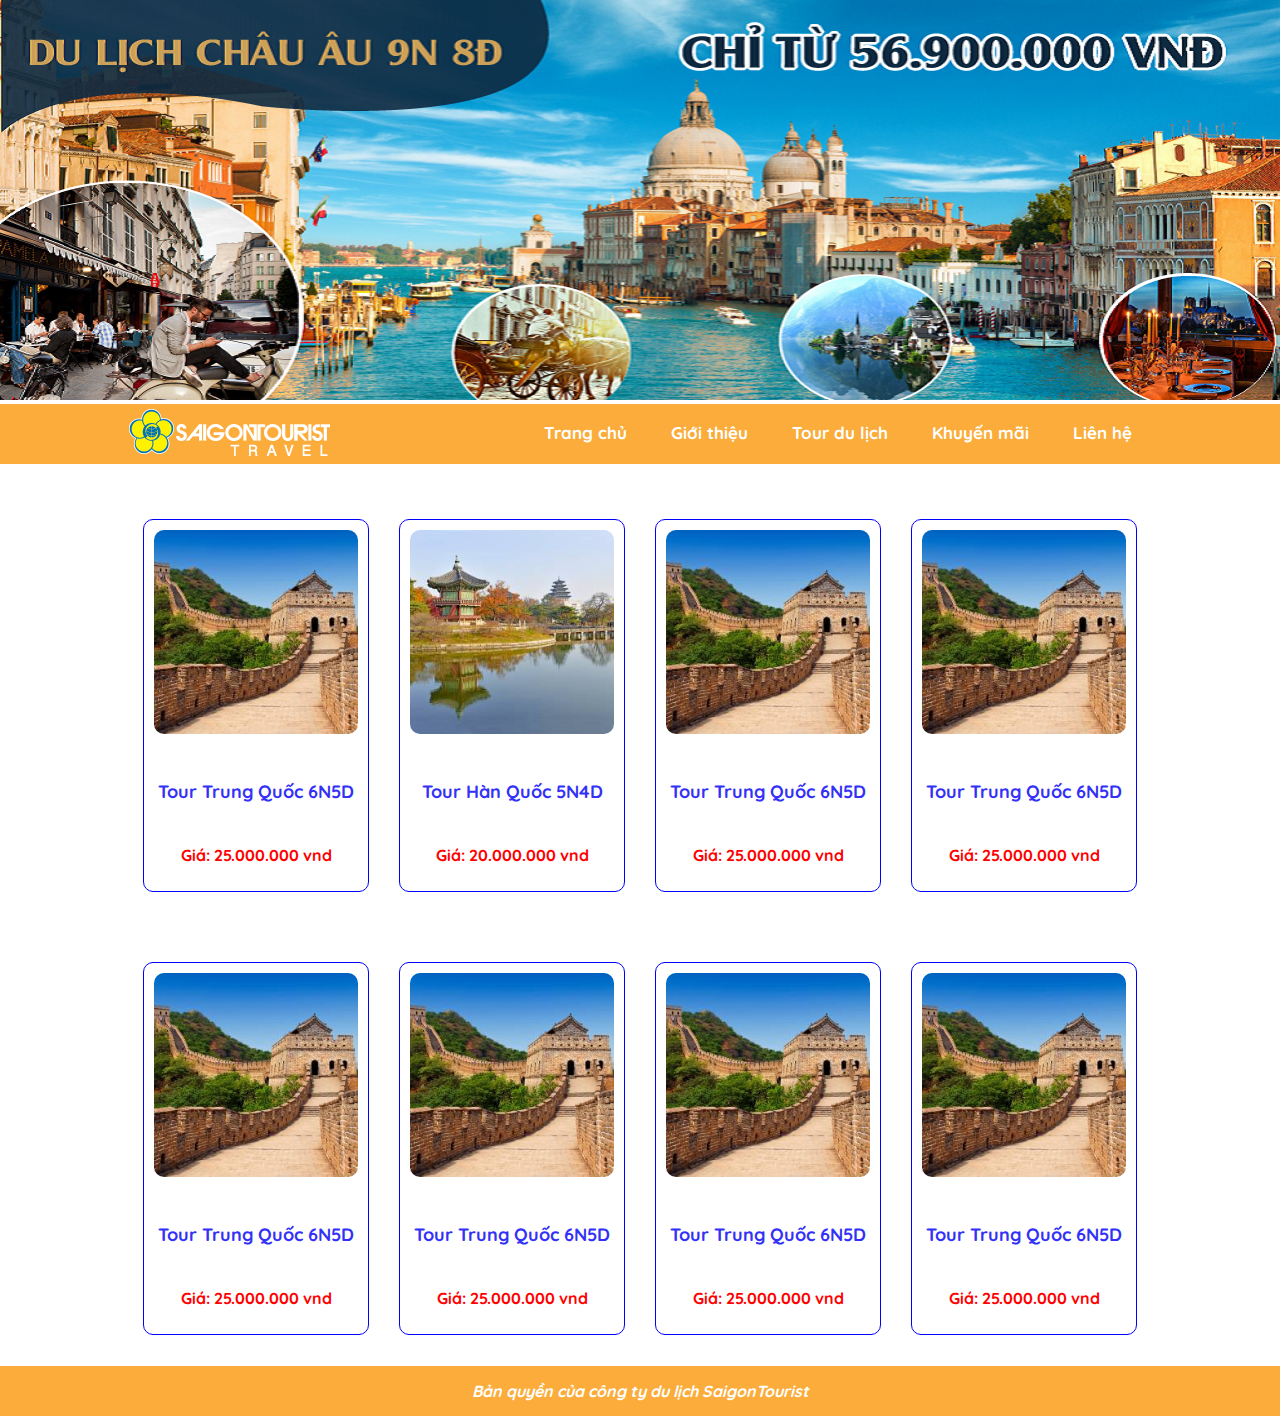
==== index.html @ 2ea8c58e "Add files via upload" ====
<!doctype html>
<html>
<head>
<meta charset="utf-8">
<title>Saigon Tourist</title>
<link rel="stylesheet" href="css/main-style.css">
<link rel="stylesheet" href="css/style.css">
<link rel="icon" href="img/favicon.png" type="image/x-icon">
</head>

<body>
<div class="banner"> <img src="img/banner.png" alt="" class="img-100"> </div>
<header>
  <div class="container">
    <div class="logo"><a href="index.html"><img src="img/logo.png" alt=""></a></div>
    <div class="menu"> <a href="index.html">Trang chủ</a> <a href="#">Giới thiệu</a> <a href="#">Tour du lịch</a> <a href="#">Khuyến mãi</a> <a href="lien-he.html">Liên hệ</a> </div>
  </div>
</header>
<!--xong phan header-->
<main>
  <div class="container">
    <div class="row">
      <div class="col-3">
        <div class="vien"> <img src="img/china.jpg" alt="" class="img-100 bo-goc">
          <h6 class="text-xanh">Tour Trung Quốc 6N5D</h6>
          <p class="text-do"><b>Giá: 25.000.000 vnd</b></p>
        </div>
      </div>
      <div class="col-3">
        <div class="vien"> <img src="img/hàn.jpg" alt="" class="img-100 bo-goc">
          <h6 class="text-xanh">Tour Hàn Quốc 5N4D</h6>
          <p class="text-do"><b>Giá: 20.000.000 vnd</b></p>
        </div>
      </div>
      <div class="col-3">
        <div class="vien"> <img src="img/china.jpg" alt="" class="img-100 bo-goc">
          <h6 class="text-xanh">Tour Trung Quốc 6N5D</h6>
          <p class="text-do"><b>Giá: 25.000.000 vnd</b></p>
        </div>
      </div>
      <div class="col-3">
        <div class="vien"> <img src="img/china.jpg" alt="" class="img-100 bo-goc">
          <h6 class="text-xanh">Tour Trung Quốc 6N5D</h6>
          <p class="text-do"><b>Giá: 25.000.000 vnd</b></p>
        </div>
      </div>
      <div class="col-3">
        <div class="vien"> <img src="img/china.jpg" alt="" class="img-100 bo-goc">
          <h6 class="text-xanh">Tour Trung Quốc 6N5D</h6>
          <p class="text-do"><b>Giá: 25.000.000 vnd</b></p>
        </div>
      </div>
      <div class="col-3">
        <div class="vien"> <img src="img/china.jpg" alt="" class="img-100 bo-goc">
          <h6 class="text-xanh">Tour Trung Quốc 6N5D</h6>
          <p class="text-do"><b>Giá: 25.000.000 vnd</b></p>
        </div>
      </div>
      <div class="col-3">
        <div class="vien"> <img src="img/china.jpg" alt="" class="img-100 bo-goc">
          <h6 class="text-xanh">Tour Trung Quốc 6N5D</h6>
          <p class="text-do"><b>Giá: 25.000.000 vnd</b></p>
        </div>
      </div>
      <div class="col-3">
        <div class="vien"> <img src="img/china.jpg" alt="" class="img-100 bo-goc">
          <h6 class="text-xanh">Tour Trung Quốc 6N5D</h6>
          <p class="text-do"><b>Giá: 25.000.000 vnd</b></p>
        </div>
      </div>
    </div>
  </div>
</main>
	<!--xong phan main-->
<footer>
	<p>Bản quyền của công ty du lịch SaigonTourist</p>
	
	</footer>
</body>
</html>
---- css/main-style.css ----
@charset "utf-8";
/* CSS Document */
@import url('https://fonts.googleapis.com/css2?family=Beau+Rivage&family=Quicksand:wght@300..700&display=swap');
body
{ 

	font-family: "Quicksand","Gill Sans", "Gill Sans MT", "Myriad Pro", "DejaVu Sans Condensed", Helvetica, Arial, "sans-serif";margin: 0;font-size: 16px
}
.font-dacbiet
{
	font-family: "Beau Rivage", serif;
	font-size: 30px;
}
h1 { font-size: 48px}
h2{ font-size:36px; color: #113A98}
h3{ font-size: 32px}
h4{ font-size: 24px}
h5{ font-size: 20px}
h6{ font-size: 18px}
p{ font-size: 16px}
*{ box-sizing: border-box}
.col-1 { width: 8.33%}
.col-2 { width: 16.66%}
.col-3 { width: 25%}
.col-4 { width: 33.33%}
.col-5 { width: 41.66%}
.col-6 { width: 50%}
.col-7 { width: 58.33%}
.col-8 { width: 66.66%}
.col-9 { width: 75%}
.col-10 { width: 83.33%}
.col-11{ width:91.66% }
.col-12{ width:100% }
[class*="col-"]
{
	padding: 15px;
	
}
.row
{
	display: flex;
	flex-wrap: wrap
}
.container
{
	width: 80%;
	margin: auto
}
.img-100
{
	width: 100%; height: auto
}
---- css/style.css ----
@charset "utf-8";
/* CSS Document */
header{
	height: 60px;width: 100%;background-color: #FBAC3A
}
.logo{
	float: left
}
.menu{
	float: right;padding-top: 18px
}
.menu a{
	padding: 10px 20px;text-decoration: none;color: white;font-size: 17px;font-weight: 700
}
.menu a:hover{
	color: blue
}
main{
	width: 100%;min-height: 500px;clear: both
}
.vien{
	width: 100%;min-height: 200px;border: 1px solid blue; border-radius: 10px; text-align: center;padding: 10px;margin-top: 40px
}
.bo-goc{
	border-radius: 10px
}
.text-xanh{
	color: #3331F7
}
.text-do{
	color: red
}
footer{
	width: 100%;height: 50px; background-color: #FBAC3A;text-align: center;color: white;line-height: 50px; font-size: 17px;font-weight: bold; font-style: italic
		
}
.form-control{
	padding: 8px;width: 100%; margin-bottom: 10px
}
.nut{
	padding: 10px 20px;background-color: #226BEC; color: white;border: 1px solid #226BEC; border-radius: 6px; cursor: pointer
}
.nut:hover{
	background-color: #0C0A9C
}
.vien-xam{
	width: 100%; border: 1px solid gray;min-height: 400px; border-radius: 5px;padding: 10px;margin-bottom: 15px
}
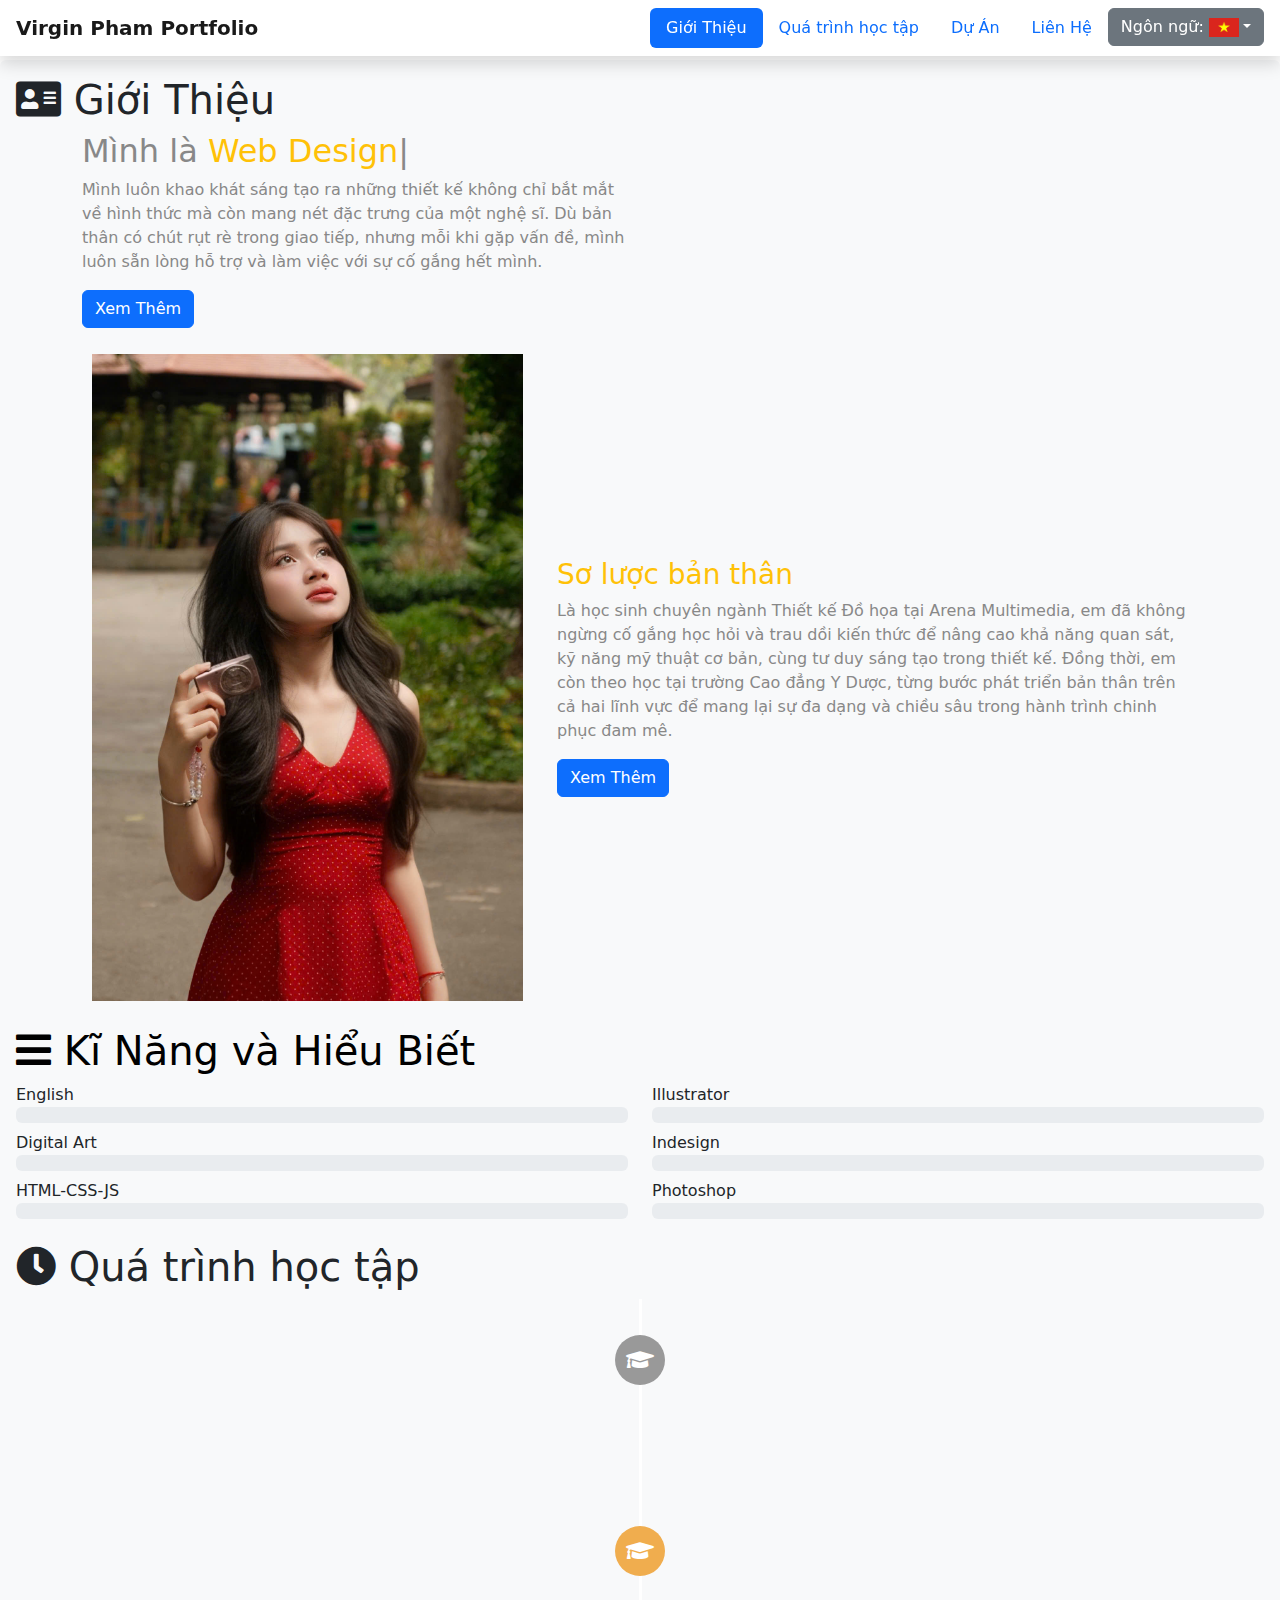
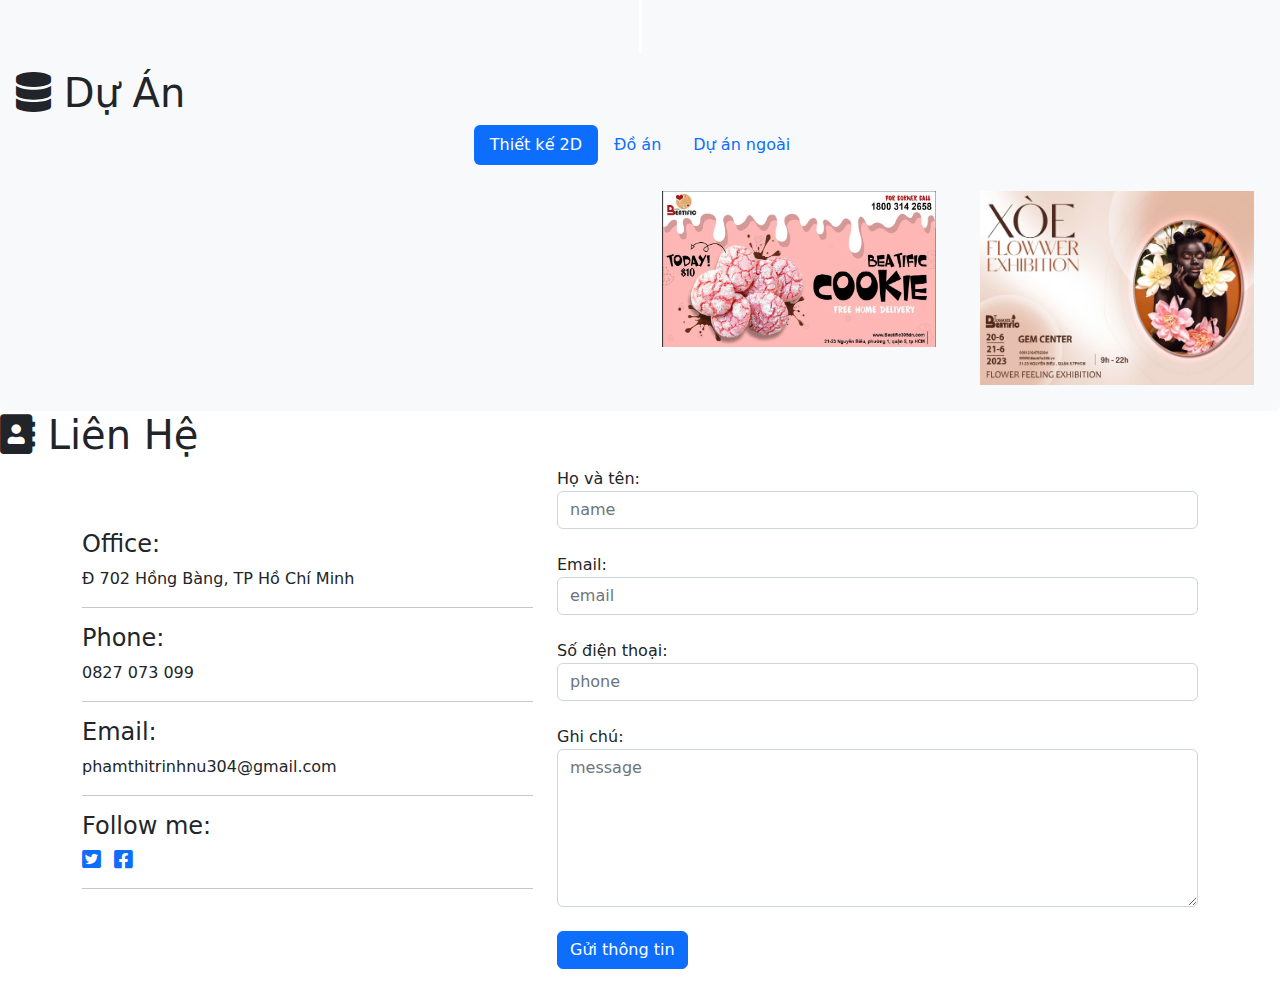
==== commit f8d3467b: "Add files via upload" ====
--- a/index.html
+++ b/index.html
@@ -2,79 +2,207 @@
 <html>
 <head>
 <meta charset="utf-8">
-<title>Saigon Tourist</title>
-<link rel="stylesheet" href="css/main-style.css">
+<meta name="viewport" content="width=device-width, initial-scale=1">
+<title>Virgin Pham Portfolio</title>
+<link rel="stylesheet" href="css/all.min.css">
+<link rel="stylesheet" href="css/bootstrap.css">
 <link rel="stylesheet" href="css/style.css">
-<link rel="icon" href="img/favicon.png" type="image/x-icon">
+<link rel="stylesheet" href="js/bootstrap.bundle.min.js">
+<link rel="stylesheet" href="css/lightbox.css">
+<link rel="stylesheet" href="css/aos.css">
+<link rel="icon" href="images/logo-home.png" type="image/x-icon">
+<link rel="stylesheet" href="index2.html">
+<script src="js/bootstrap.bundle.min.js"></script>
 </head>
 
-<body>
-<div class="banner"> <img src="img/banner.png" alt="" class="img-100"> </div>
-<header>
-  <div class="container">
-    <div class="logo"><a href="index.html"><img src="img/logo.png" alt=""></a></div>
-    <div class="menu"> <a href="index.html">Trang chủ</a> <a href="#">Giới thiệu</a> <a href="#">Tour du lịch</a> <a href="#">Khuyến mãi</a> <a href="lien-he.html">Liên hệ</a> </div>
-  </div>
-</header>
-<!--xong phan header-->
-<main>
-  <div class="container">
+<body style="padding-top: 60px">
+<nav id="navbar-example2" class="navbar secondary-background px-3 mb-3 fixed-top shadow"> <a class="navbar-brand" href="#">Virgin Pham Portfolio <img src="images/logo-home.png" alt="" style="width:30px; height: auto"	></a>
+  <ul class="nav nav-pills">
+    <li class="nav-item"> <a class="nav-link" href="#scrollspyHeading1">Giới Thiệu</a> </li>
+    <li class="nav-item"> <a class="nav-link" href="#scrollspyHeading2">Quá trình học tập</a> </li>
+    <li class="nav-item"> <a class="nav-link" href="#scrollspyHeading3">Dự Án</a> </li>
+    <li class="nav-item"> <a class="nav-link" href="#scrollspyHeading4">Liên Hệ</a> </li>
+    <li class="nav-item">
+      <div class="dropdown">
+        <button class="btn btn-secondary dropdown-toggle" type="button" data-bs-toggle="dropdown" aria-expanded="false">Ngôn ngữ: <img src="images/images.png" alt="" style="width:30px; height: auto"></button>
+        <ul class="dropdown-menu">
+          <li><a class="dropdown-item" href="#">Tiếng Việt</a></li>
+          
+        </ul>
+      </div>
+    </li>
+  </ul>
+</nav>
+<div data-bs-spy="scroll" data-bs-target="#navbar-example2" data-bs-root-margin="0px 0px -40%" data-bs-smooth-scroll="true" class="scrollspy-example bg-light p-3 rounded-2" tabindex="0">
+  <h1 id="scrollspyHeading1" style="font-size: 40px"><i class="glyphicon glyphicon-credit-card fa fa-address-card"></i> Giới Thiệu</h1>
+    <div class="container">
+      <div class="row d-flex align-items-center">
+        <div class="col-lg-6 mb-3">
+          <h2 style="color: #888888">Mình là
+            <spawn class="element text-warning"></spawn>
+          </h2>
+          <p style="color: #888888">Mình luôn khao khát sáng tạo ra những thiết kế không chỉ bắt mắt về hình thức mà còn mang nét đặc trưng của một nghệ sĩ. Dù bản thân có chút rụt rè trong giao tiếp, nhưng mỗi khi gặp vấn đề, mình luôn sẵn lòng hỗ trợ và làm việc với sự cố gắng hết mình. </p>
+          <button type="button" class="btn btn-primary"	>Xem Thêm</button>
+        </div>
+        <div class="col-lg-6 mb-3"> <img src="images/z6398023516046_2cf951a62ea51164cae1c625e6595bcd.jpg" alt="" class="img-fluid"> </div>
+      </div>
+      <div class="row d-flex align-items-center">
+        <div class="col-lg-5 mb-3"> <img src="images/z6476030855844_e8f4d82d958be2b3cc2ca6e8e386474d.jpg" alt="" class="img-fluid"> </div>
+        <div class="col-lg-7 mb-3">
+          <h3 class="text-warning">Sơ lược bản thân</h3>
+          <p style="color: #888888">Là học sinh chuyên ngành Thiết kế Đồ họa tại Arena Multimedia, em đã không ngừng cố gắng học hỏi và trau dồi kiến thức để nâng cao khả năng quan sát, kỹ năng mỹ thuật cơ bản, cùng tư duy sáng tạo trong thiết kế. Đồng thời, em còn theo học tại trường Cao đẳng Y Dược, từng bước phát triển bản thân trên cả hai lĩnh vực để mang lại sự đa dạng và chiều sâu trong hành trình chinh phục đam mê.</p>
+          <button type="button" class="btn btn-primary"	>Xem Thêm</button>
+        </div>
+      </div>
+    </div>
+    <h1 style=" color: black" ><i class="fa fa-bars"></i> Kĩ Năng và Hiểu Biết</h1>
     <div class="row">
-      <div class="col-3">
-        <div class="vien"> <img src="img/china.jpg" alt="" class="img-100 bo-goc">
-          <h6 class="text-xanh">Tour Trung Quốc 6N5D</h6>
-          <p class="text-do"><b>Giá: 25.000.000 vnd</b></p>
-        </div>
-      </div>
-      <div class="col-3">
-        <div class="vien"> <img src="img/hàn.jpg" alt="" class="img-100 bo-goc">
-          <h6 class="text-xanh">Tour Hàn Quốc 5N4D</h6>
-          <p class="text-do"><b>Giá: 20.000.000 vnd</b></p>
-        </div>
-      </div>
-      <div class="col-3">
-        <div class="vien"> <img src="img/china.jpg" alt="" class="img-100 bo-goc">
-          <h6 class="text-xanh">Tour Trung Quốc 6N5D</h6>
-          <p class="text-do"><b>Giá: 25.000.000 vnd</b></p>
-        </div>
-      </div>
-      <div class="col-3">
-        <div class="vien"> <img src="img/china.jpg" alt="" class="img-100 bo-goc">
-          <h6 class="text-xanh">Tour Trung Quốc 6N5D</h6>
-          <p class="text-do"><b>Giá: 25.000.000 vnd</b></p>
-        </div>
-      </div>
-      <div class="col-3">
-        <div class="vien"> <img src="img/china.jpg" alt="" class="img-100 bo-goc">
-          <h6 class="text-xanh">Tour Trung Quốc 6N5D</h6>
-          <p class="text-do"><b>Giá: 25.000.000 vnd</b></p>
-        </div>
-      </div>
-      <div class="col-3">
-        <div class="vien"> <img src="img/china.jpg" alt="" class="img-100 bo-goc">
-          <h6 class="text-xanh">Tour Trung Quốc 6N5D</h6>
-          <p class="text-do"><b>Giá: 25.000.000 vnd</b></p>
-        </div>
-      </div>
-      <div class="col-3">
-        <div class="vien"> <img src="img/china.jpg" alt="" class="img-100 bo-goc">
-          <h6 class="text-xanh">Tour Trung Quốc 6N5D</h6>
-          <p class="text-do"><b>Giá: 25.000.000 vnd</b></p>
-        </div>
-      </div>
-      <div class="col-3">
-        <div class="vien"> <img src="img/china.jpg" alt="" class="img-100 bo-goc">
-          <h6 class="text-xanh">Tour Trung Quốc 6N5D</h6>
-          <p class="text-do"><b>Giá: 25.000.000 vnd</b></p>
-        </div>
-      </div>
-    </div>
-  </div>
-</main>
-	<!--xong phan main-->
-<footer>
-	<p>Bản quyền của công ty du lịch SaigonTourist</p>
+      <div class="col-lg-6 mb-3"> <span>English</span>
+        <div class="progress mb-2">
+          <div class="progress-bar progress-bar-striped progress-bar-animated bg-secondary" role="progressbar" aria-label="Example with label" style="width: 70%;" aria-valuenow="25" aria-valuemin="0" aria-valuemax="100" data-aos="fade-right" data-aos-offset="180" data-aos-easing="ease-in-sine" data-aos-delay="100">70%</div>
+        </div>
+        <span>Digital Art</span>
+        <div class="progress mb-2">
+          <div class="progress-bar progress-bar-striped progress-bar-animated" role="progressbar" aria-label="Example with label" style="width: 80%;" aria-valuenow="25" aria-valuemin="0" aria-valuemax="100" data-aos="fade-right" data-aos-offset="180" data-aos-easing="ease-in-sine" data-aos-delay="250">80%</div>
+        </div>
+       
+        <span>HTML-CSS-JS</span>
+        <div class="progress mb-2">
+          <div class="progress-bar bg-danger" role="progressbar" aria-label="Example with label" style="width: 50%;" aria-valuenow="25" aria-valuemin="0" aria-valuemax="100" data-aos="fade-right" data-aos-offset="180" data-aos-easing="ease-in-sine" data-aos-delay="400">50%</div>
+        </div>
+      </div>
+      <div class="col-lg-6 mb-3"> <span>Illustrator</span>
+        <div class="progress mb-2">
+          <div class="progress-bar progress-bar-striped progress-bar-animated bg-success" role="progressbar" aria-label="Example with label" style="width: 90%;" aria-valuenow="25" aria-valuemin="0" aria-valuemax="100" data-aos="fade-right" data-aos-offset="180" data-aos-easing="ease-in-sine" data-aos-delay="100">90%</div>
+        </div>
+        <span>Indesign</span>
+        <div class="progress mb-2">
+          <div class="progress-bar bg-danger" role="progressbar" aria-label="Example with label" style="width: 50%;" aria-valuenow="25" aria-valuemin="0" aria-valuemax="100" data-aos="fade-right" data-aos-offset="180" data-aos-easing="ease-in-sine" data-aos-delay="250">50%</div>
+        </div>
+        <span>Photoshop</span>
+        <div class="progress mb-2">
+          <div class="progress-bar progress-bar-striped progress-bar-animated bg-success" role="progressbar" aria-label="Example with label" style="width: 90%;" aria-valuenow="25" aria-valuemin="0" aria-valuemax="100" data-aos="fade-right" data-aos-offset="180" data-aos-easing="ease-in-sine" data-aos-delay="300">90%</div>
+        </div>
+      </div>
+    </div>
 	
-	</footer>
+  
+  <h1 id="scrollspyHeading2" ><i class="glyphicon glyphicon-credit-card fa fa-clock"></i> Quá trình học tập</h1>
+  
+    <div class="container">
+      <ul class="timeline">
+        <li>
+          <div class="timeline-badge"><i class="glyphicon glyphicon-check fa fa-graduation-cap"></i></div>
+          <div class="timeline-panel" data-aos="fade-up" data-aos-offset="180" data-aos-easing="ease-in-sine" data-aos-delay="100">
+            <div class="timeline-heading">
+              <h4 class="timeline-title" style="color:#f0ad4e ">Chuyên ngành thiết kế đồ họa Arena Multimedia</h4>
+              <p><small class="text-warning"><i class="glyphicon glyphicon-time"></i>05/2024</small></p>
+            </div>
+            <div class="timeline-body">
+              <p style="color:#888888">Bắt đầu học tại đến trường Arena Multimedia.</p>
+            </div>
+          </div>
+        </li>
+        <li class="timeline-inverted">
+          <div class="timeline-badge warning"><i class="glyphicon glyphicon-credit-card fa fa-graduation-cap"></i></div>
+          <div class="timeline-panel" data-aos="fade-up" data-aos-offset="180" data-aos-easing="ease-in-sine" data-aos-delay="300">
+            <div class="timeline-heading">
+              <h4 class="timeline-title" style="color:#f0ad4e ">Hiện Giờ</h4>
+            </div>
+            <div class="timeline-body">
+              <p style="color:#888888">Đang học HK2.</p>
+            </div>
+          </div>
+        </li>
+      </ul>
+    </div>
+ 
+  <h1 id="scrollspyHeading3" ><i class="glyphicon glyphicon-credit-card fa fa-database"></i> Dự Án</h1>
+        <ul class="nav nav-pills mb-3 justify-content-center" id="pills-tab" role="tablist">
+          <li class="nav-item" role="presentation">
+            <button class="nav-link active" id="pills-home-tab" data-bs-toggle="pill" data-bs-target="#pills-home" type="button" role="tab" aria-controls="pills-home" aria-selected="true">Thiết kế 2D</button>
+          </li>
+          <li class="nav-item" role="presentation">
+            <button class="nav-link" id="pills-profile-tab" data-bs-toggle="pill" data-bs-target="#pills-profile" type="button" role="tab" aria-controls="pills-profile" aria-selected="false">Đồ án</button>
+          </li>
+          <li class="nav-item" role="presentation">
+            <button class="nav-link" id="pills-contact-tab" data-bs-toggle="pill" data-bs-target="#pills-contact" type="button" role="tab" aria-controls="pills-contact" aria-selected="false">Dự án ngoài</button>
+          </li>
+        </ul>
+        <div class="tab-content" id="pills-tabContent">
+          <div class="tab-pane fade show active" id="pills-home" role="tabpanel" aria-labelledby="pills-home-tab" tabindex="0">
+            <div class="row">
+              <div class="col-12 col-sm-6 col-md-6 col-lg-3"> <a href="images/sea_look_down.webp" data-lightbox="roadtrip" data-title="Hình 1: Bơi xuống tâm biển"> <img src="images/z6475789224323_cfdbfb4d76614481248e978e441d764e.jpg" alt="" class="img-fluid"> </a> </div>
+              <div class="col-12 col-sm-6 col-md-6 col-lg-3"> <a href="images/wolfshark.webp" data-lightbox="roadtrip" data-title="Hình 2: Cá mập sói (chibi)"> <img src="images/z6475789238405_067fa6b4778490bba2b2584a8cc77661.jpg" alt="" class="img-fluid"> </a> </div>
+              <div class="col-12 col-sm-6 col-md-6 col-lg-3"> <a href="images/z6475789336453_bcf125fde5d686440e15f763375a1dc0.jpg" data-lightbox="roadtrip" data-title="Hình 3: Thần thợ rèn"> <img src="images/z6475789336453_bcf125fde5d686440e15f763375a1dc0.jpg" alt="" class="img-fluid"> </a> </div>
+              <div class="col-12 col-sm-6 col-md-6 col-lg-3"> <a href="images/deep.webp" data-lightbox="roadtrip" data-title="Hình 4: Concept dưới cây"> <img src="images/z6475789429095_9b3aebd1e37c83329ba2974deeb773cb.jpg" alt="" class="img-fluid"> </a> </div>
+            </div>
+          </div>
+          <div class="tab-pane fade" id="pills-profile" role="tabpanel" aria-labelledby="pills-profile-tab" tabindex="0">
+            <div class="row">
+              <div class="col-12 col-sm-6 col-md-6 col-lg-3"> <a href="images/ca dem trang [Converted]-01.jpg" data-lightbox="roadtrip" data-title="Hình 1: Monster Hunter Rise, môn adobe Illustrator"> <img src="images/ca dem trang [Converted]-01.jpg" alt="" class="img-fluid"> </a> </div>
+              <div class="col-12 col-sm-6 col-md-6 col-lg-3"> <a href="images/z6475789546456_c56d4b2e6bb2783b6e577661a36cbb5b.jpg" data-lightbox="roadtrip" data-title="Hình 2: Poster Typography"> <img src="images/ac6f1f21886ba7d6f1a0a3162a311ef1.jpg" alt="" class="img-fluid"> </a> </div>
+              <div class="col-12 col-sm-6 col-md-6 col-lg-3"> <a href="images/z6475789546456_c56d4b2e6bb2783b6e577661a36cbb5b.jpg" data-lightbox="roadtrip" data-title="Hình 3: Photoshop poster"> <img src="images/Untitled-1.jpg" alt="" class="img-fluid"> </a> </div>
+              <div class="col-12 col-sm-6 col-md-6 col-lg-3"> <a href="images/z6475789478516_76a652ab2d1345110860fd8da6dc8387.jpg" data-lightbox="roadtrip" data-title="Hình 4: Vẽ tay mẹ con thiên nga"> <img src="images/11.jpg" alt="" class="img-fluid"> </a> </div>
+              <div class="col-12 col-sm-6 col-md-6 col-lg-3"> <a href="images/11.jpg" data-lightbox="roadtrip" data-title="Hình 5: Mockup hộp sushi ăn vặt cho mèo"> </a> </div>
+            </div>
+          </div>
+          <div class="tab-pane fade" id="pills-contact" role="tabpanel" aria-labelledby="pills-contact-tab" tabindex="0">
+            <div class="col-12 col-sm-6 col-md-6 col-lg-3"> <a href="images/z6475789546456_c56d4b2e6bb2783b6e577661a36cbb5b.jpg" data-lightbox="roadtrip" data-title="Hình 1: Dựu án Manga"> <img src="images/z6475789546456_c56d4b2e6bb2783b6e577661a36cbb5b.jpg" alt="" class="img-fluid"> </a> </div>
+          </div>
+			
+        </div>
+      </div>
+
+  <h1 id="scrollspyHeading4" ><i class="glyphicon glyphicon-credit-card fa fa-address-book " ></i> Liên Hệ</h1>
+ 
+    <div class="container">
+      <div class="row d-flex align-items-center">
+        <div class="col-lg-5 mb-3">
+          <h4>Office: </h4>
+          <p>Đ 702 Hồng Bàng, TP Hồ Chí Minh</p>
+          <hr>
+          <h4>Phone: </h4>
+          <p>0827 073 099</p>
+          <hr>
+          <h4>Email: </h4>
+          <p>phamthitrinhnu304@gmail.com</p>
+          <hr>
+          <h4>Follow me: </h4>
+          <a href="#"><i class="fab fa-twitter-square fa-lg me-2"></i></a> 
+			<a href="#"><i class="fab fa-facebook-square fa-lg me-2"></i></a>
+          <hr>
+        </div>
+        <div class="col-lg-7 mb-3">
+          
+          <form action="#">
+            <label for="ten">Họ và tên: </label>
+            <input type="text" name="hoten" placeholder="name" size="35" class="form-control">
+            <br>
+            <label for="email">Email: </label>
+            <input type="email" name="email" placeholder="email " size="50" class="form-control">
+            <br>
+            <label for="gt">Số điện thoại: </label>
+            <input type="tel" name="so dt" placeholder="phone" class="form-control">
+            <br>
+            <label for="ghichu">Ghi chú: </label>
+            <br>
+            <textarea name="#" id="#" cols="40" rows="6" placeholder="message" class="form-control"></textarea>
+            <br>
+            <button type="button" class="btn btn-primary">Gửi thông tin</button>
+          </form>
+        </div>
+      </div>
+    </div>
+  
+
+<!--donotdelete--> 
+<script src="js/jquery-3.6.0.min.js"></script>
+<script src="js/aos.js"></script>
+<script src="js/lightbox.js"></script>
+<script src="js/jquery.countup.js"></script>
+<script src="js/jquery.waypoints.min.js"></script>
+<script src="js/typed.js"></script>
+<script src="js/control.js"></script>
 </body>
 </html>
--- a/css/all.min.css
+++ b/css/all.min.css
@@ -0,0 +1,5 @@
+/*!
+ * Font Awesome Free 5.15.4 by @fontawesome - https://fontawesome.com
+ * License - https://fontawesome.com/license/free (Icons: CC BY 4.0, Fonts: SIL OFL 1.1, Code: MIT License)
+ */
+.fa,.fab,.fad,.fal,.far,.fas{-moz-osx-font-smoothing:grayscale;-webkit-font-smoothing:antialiased;display:inline-block;font-style:normal;font-variant:normal;text-rendering:auto;line-height:1}.fa-lg{font-size:1.33333em;line-height:.75em;vertical-align:-.0667em}.fa-xs{font-size:.75em}.fa-sm{font-size:.875em}.fa-1x{font-size:1em}.fa-2x{font-size:2em}.fa-3x{font-size:3em}.fa-4x{font-size:4em}.fa-5x{font-size:5em}.fa-6x{font-size:6em}.fa-7x{font-size:7em}.fa-8x{font-size:8em}.fa-9x{font-size:9em}.fa-10x{font-size:10em}.fa-fw{text-align:center;width:1.25em}.fa-ul{list-style-type:none;margin-left:2.5em;padding-left:0}.fa-ul>li{position:relative}.fa-li{left:-2em;position:absolute;text-align:center;width:2em;line-height:inherit}.fa-border{border:.08em solid #eee;border-radius:.1em;padding:.2em .25em .15em}.fa-pull-left{float:left}.fa-pull-right{float:right}.fa.fa-pull-left,.fab.fa-pull-left,.fal.fa-pull-left,.far.fa-pull-left,.fas.fa-pull-left{margin-right:.3em}.fa.fa-pull-right,.fab.fa-pull-right,.fal.fa-pull-right,.far.fa-pull-right,.fas.fa-pull-right{margin-left:.3em}.fa-spin{-webkit-animation:fa-spin 2s linear infinite;animation:fa-spin 2s linear infinite}.fa-pulse{-webkit-animation:fa-spin 1s steps(8) infinite;animation:fa-spin 1s steps(8) infinite}@-webkit-keyframes fa-spin{0%{-webkit-transform:rotate(0deg);transform:rotate(0deg)}to{-webkit-transform:rotate(1turn);transform:rotate(1turn)}}@keyframes fa-spin{0%{-webkit-transform:rotate(0deg);transform:rotate(0deg)}to{-webkit-transform:rotate(1turn);transform:rotate(1turn)}}.fa-rotate-90{-ms-filter:"progid:DXImageTransform.Microsoft.BasicImage(rotation=1)";-webkit-transform:rotate(90deg);transform:rotate(90deg)}.fa-rotate-180{-ms-filter:"progid:DXImageTransform.Microsoft.BasicImage(rotation=2)";-webkit-transform:rotate(180deg);transform:rotate(180deg)}.fa-rotate-270{-ms-filter:"progid:DXImageTransform.Microsoft.BasicImage(rotation=3)";-webkit-transform:rotate(270deg);transform:rotate(270deg)}.fa-flip-horizontal{-ms-filter:"progid:DXImageTransform.Microsoft.BasicImage(rotation=0, mirror=1)";-webkit-transform:scaleX(-1);transform:scaleX(-1)}.fa-flip-vertical{-webkit-transform:scaleY(-1);transform:scaleY(-1)}.fa-flip-both,.fa-flip-horizontal.fa-flip-vertical,.fa-flip-vertical{-ms-filter:"progid:DXImageTransform.Microsoft.BasicImage(rotation=2, mirror=1)"}.fa-flip-both,.fa-flip-horizontal.fa-flip-vertical{-webkit-transform:scale(-1);transform:scale(-1)}:root .fa-flip-both,:root .fa-flip-horizontal,:root .fa-flip-vertical,:root .fa-rotate-90,:root .fa-rotate-180,:root .fa-rotate-270{-webkit-filter:none;filter:none}.fa-stack{display:inline-block;height:2em;line-height:2em;position:relative;vertical-align:middle;width:2.5em}.fa-stack-1x,.fa-stack-2x{left:0;position:absolute;text-align:center;width:100%}.fa-stack-1x{line-height:inherit}.fa-stack-2x{font-size:2em}.fa-inverse{color:#fff}.fa-500px:before{content:"\f26e"}.fa-accessible-icon:before{content:"\f368"}.fa-accusoft:before{content:"\f369"}.fa-acquisitions-incorporated:before{content:"\f6af"}.fa-ad:before{content:"\f641"}.fa-address-book:before{content:"\f2b9"}.fa-address-card:before{content:"\f2bb"}.fa-adjust:before{content:"\f042"}.fa-adn:before{content:"\f170"}.fa-adversal:before{content:"\f36a"}.fa-affiliatetheme:before{content:"\f36b"}.fa-air-freshener:before{content:"\f5d0"}.fa-airbnb:before{content:"\f834"}.fa-algolia:before{content:"\f36c"}.fa-align-center:before{content:"\f037"}.fa-align-justify:before{content:"\f039"}.fa-align-left:before{content:"\f036"}.fa-align-right:before{content:"\f038"}.fa-alipay:before{content:"\f642"}.fa-allergies:before{content:"\f461"}.fa-amazon:before{content:"\f270"}.fa-amazon-pay:before{content:"\f42c"}.fa-ambulance:before{content:"\f0f9"}.fa-american-sign-language-interpreting:before{content:"\f2a3"}.fa-amilia:before{content:"\f36d"}.fa-anchor:before{content:"\f13d"}.fa-android:before{content:"\f17b"}.fa-angellist:before{content:"\f209"}.fa-angle-double-down:before{content:"\f103"}.fa-angle-double-left:before{content:"\f100"}.fa-angle-double-right:before{content:"\f101"}.fa-angle-double-up:before{content:"\f102"}.fa-angle-down:before{content:"\f107"}.fa-angle-left:before{content:"\f104"}.fa-angle-right:before{content:"\f105"}.fa-angle-up:before{content:"\f106"}.fa-angry:before{content:"\f556"}.fa-angrycreative:before{content:"\f36e"}.fa-angular:before{content:"\f420"}.fa-ankh:before{content:"\f644"}.fa-app-store:before{content:"\f36f"}.fa-app-store-ios:before{content:"\f370"}.fa-apper:before{content:"\f371"}.fa-apple:before{content:"\f179"}.fa-apple-alt:before{content:"\f5d1"}.fa-apple-pay:before{content:"\f415"}.fa-archive:before{content:"\f187"}.fa-archway:before{content:"\f557"}.fa-arrow-alt-circle-down:before{content:"\f358"}.fa-arrow-alt-circle-left:before{content:"\f359"}.fa-arrow-alt-circle-right:before{content:"\f35a"}.fa-arrow-alt-circle-up:before{content:"\f35b"}.fa-arrow-circle-down:before{content:"\f0ab"}.fa-arrow-circle-left:before{content:"\f0a8"}.fa-arrow-circle-right:before{content:"\f0a9"}.fa-arrow-circle-up:before{content:"\f0aa"}.fa-arrow-down:before{content:"\f063"}.fa-arrow-left:before{content:"\f060"}.fa-arrow-right:before{content:"\f061"}.fa-arrow-up:before{content:"\f062"}.fa-arrows-alt:before{content:"\f0b2"}.fa-arrows-alt-h:before{content:"\f337"}.fa-arrows-alt-v:before{content:"\f338"}.fa-artstation:before{content:"\f77a"}.fa-assistive-listening-systems:before{content:"\f2a2"}.fa-asterisk:before{content:"\f069"}.fa-asymmetrik:before{content:"\f372"}.fa-at:before{content:"\f1fa"}.fa-atlas:before{content:"\f558"}.fa-atlassian:before{content:"\f77b"}.fa-atom:before{content:"\f5d2"}.fa-audible:before{content:"\f373"}.fa-audio-description:before{content:"\f29e"}.fa-autoprefixer:before{content:"\f41c"}.fa-avianex:before{content:"\f374"}.fa-aviato:before{content:"\f421"}.fa-award:before{content:"\f559"}.fa-aws:before{content:"\f375"}.fa-baby:before{content:"\f77c"}.fa-baby-carriage:before{content:"\f77d"}.fa-backspace:before{content:"\f55a"}.fa-backward:before{content:"\f04a"}.fa-bacon:before{content:"\f7e5"}.fa-bacteria:before{content:"\e059"}.fa-bacterium:before{content:"\e05a"}.fa-bahai:before{content:"\f666"}.fa-balance-scale:before{content:"\f24e"}.fa-balance-scale-left:before{content:"\f515"}.fa-balance-scale-right:before{content:"\f516"}.fa-ban:before{content:"\f05e"}.fa-band-aid:before{content:"\f462"}.fa-bandcamp:before{content:"\f2d5"}.fa-barcode:before{content:"\f02a"}.fa-bars:before{content:"\f0c9"}.fa-baseball-ball:before{content:"\f433"}.fa-basketball-ball:before{content:"\f434"}.fa-bath:before{content:"\f2cd"}.fa-battery-empty:before{content:"\f244"}.fa-battery-full:before{content:"\f240"}.fa-battery-half:before{content:"\f242"}.fa-battery-quarter:before{content:"\f243"}.fa-battery-three-quarters:before{content:"\f241"}.fa-battle-net:before{content:"\f835"}.fa-bed:before{content:"\f236"}.fa-beer:before{content:"\f0fc"}.fa-behance:before{content:"\f1b4"}.fa-behance-square:before{content:"\f1b5"}.fa-bell:before{content:"\f0f3"}.fa-bell-slash:before{content:"\f1f6"}.fa-bezier-curve:before{content:"\f55b"}.fa-bible:before{content:"\f647"}.fa-bicycle:before{content:"\f206"}.fa-biking:before{content:"\f84a"}.fa-bimobject:before{content:"\f378"}.fa-binoculars:before{content:"\f1e5"}.fa-biohazard:before{content:"\f780"}.fa-birthday-cake:before{content:"\f1fd"}.fa-bitbucket:before{content:"\f171"}.fa-bitcoin:before{content:"\f379"}.fa-bity:before{content:"\f37a"}.fa-black-tie:before{content:"\f27e"}.fa-blackberry:before{content:"\f37b"}.fa-blender:before{content:"\f517"}.fa-blender-phone:before{content:"\f6b6"}.fa-blind:before{content:"\f29d"}.fa-blog:before{content:"\f781"}.fa-blogger:before{content:"\f37c"}.fa-blogger-b:before{content:"\f37d"}.fa-bluetooth:before{content:"\f293"}.fa-bluetooth-b:before{content:"\f294"}.fa-bold:before{content:"\f032"}.fa-bolt:before{content:"\f0e7"}.fa-bomb:before{content:"\f1e2"}.fa-bone:before{content:"\f5d7"}.fa-bong:before{content:"\f55c"}.fa-book:before{content:"\f02d"}.fa-book-dead:before{content:"\f6b7"}.fa-book-medical:before{content:"\f7e6"}.fa-book-open:before{content:"\f518"}.fa-book-reader:before{content:"\f5da"}.fa-bookmark:before{content:"\f02e"}.fa-bootstrap:before{content:"\f836"}.fa-border-all:before{content:"\f84c"}.fa-border-none:before{content:"\f850"}.fa-border-style:before{content:"\f853"}.fa-bowling-ball:before{content:"\f436"}.fa-box:before{content:"\f466"}.fa-box-open:before{content:"\f49e"}.fa-box-tissue:before{content:"\e05b"}.fa-boxes:before{content:"\f468"}.fa-braille:before{content:"\f2a1"}.fa-brain:before{content:"\f5dc"}.fa-bread-slice:before{content:"\f7ec"}.fa-briefcase:before{content:"\f0b1"}.fa-briefcase-medical:before{content:"\f469"}.fa-broadcast-tower:before{content:"\f519"}.fa-broom:before{content:"\f51a"}.fa-brush:before{content:"\f55d"}.fa-btc:before{content:"\f15a"}.fa-buffer:before{content:"\f837"}.fa-bug:before{content:"\f188"}.fa-building:before{content:"\f1ad"}.fa-bullhorn:before{content:"\f0a1"}.fa-bullseye:before{content:"\f140"}.fa-burn:before{content:"\f46a"}.fa-buromobelexperte:before{content:"\f37f"}.fa-bus:before{content:"\f207"}.fa-bus-alt:before{content:"\f55e"}.fa-business-time:before{content:"\f64a"}.fa-buy-n-large:before{content:"\f8a6"}.fa-buysellads:before{content:"\f20d"}.fa-calculator:before{content:"\f1ec"}.fa-calendar:before{content:"\f133"}.fa-calendar-alt:before{content:"\f073"}.fa-calendar-check:before{content:"\f274"}.fa-calendar-day:before{content:"\f783"}.fa-calendar-minus:before{content:"\f272"}.fa-calendar-plus:before{content:"\f271"}.fa-calendar-times:before{content:"\f273"}.fa-calendar-week:before{content:"\f784"}.fa-camera:before{content:"\f030"}.fa-camera-retro:before{content:"\f083"}.fa-campground:before{content:"\f6bb"}.fa-canadian-maple-leaf:before{content:"\f785"}.fa-candy-cane:before{content:"\f786"}.fa-cannabis:before{content:"\f55f"}.fa-capsules:before{content:"\f46b"}.fa-car:before{content:"\f1b9"}.fa-car-alt:before{content:"\f5de"}.fa-car-battery:before{content:"\f5df"}.fa-car-crash:before{content:"\f5e1"}.fa-car-side:before{content:"\f5e4"}.fa-caravan:before{content:"\f8ff"}.fa-caret-down:before{content:"\f0d7"}.fa-caret-left:before{content:"\f0d9"}.fa-caret-right:before{content:"\f0da"}.fa-caret-square-down:before{content:"\f150"}.fa-caret-square-left:before{content:"\f191"}.fa-caret-square-right:before{content:"\f152"}.fa-caret-square-up:before{content:"\f151"}.fa-caret-up:before{content:"\f0d8"}.fa-carrot:before{content:"\f787"}.fa-cart-arrow-down:before{content:"\f218"}.fa-cart-plus:before{content:"\f217"}.fa-cash-register:before{content:"\f788"}.fa-cat:before{content:"\f6be"}.fa-cc-amazon-pay:before{content:"\f42d"}.fa-cc-amex:before{content:"\f1f3"}.fa-cc-apple-pay:before{content:"\f416"}.fa-cc-diners-club:before{content:"\f24c"}.fa-cc-discover:before{content:"\f1f2"}.fa-cc-jcb:before{content:"\f24b"}.fa-cc-mastercard:before{content:"\f1f1"}.fa-cc-paypal:before{content:"\f1f4"}.fa-cc-stripe:before{content:"\f1f5"}.fa-cc-visa:before{content:"\f1f0"}.fa-centercode:before{content:"\f380"}.fa-centos:before{content:"\f789"}.fa-certificate:before{content:"\f0a3"}.fa-chair:before{content:"\f6c0"}.fa-chalkboard:before{content:"\f51b"}.fa-chalkboard-teacher:before{content:"\f51c"}.fa-charging-station:before{content:"\f5e7"}.fa-chart-area:before{content:"\f1fe"}.fa-chart-bar:before{content:"\f080"}.fa-chart-line:before{content:"\f201"}.fa-chart-pie:before{content:"\f200"}.fa-check:before{content:"\f00c"}.fa-check-circle:before{content:"\f058"}.fa-check-double:before{content:"\f560"}.fa-check-square:before{content:"\f14a"}.fa-cheese:before{content:"\f7ef"}.fa-chess:before{content:"\f439"}.fa-chess-bishop:before{content:"\f43a"}.fa-chess-board:before{content:"\f43c"}.fa-chess-king:before{content:"\f43f"}.fa-chess-knight:before{content:"\f441"}.fa-chess-pawn:before{content:"\f443"}.fa-chess-queen:before{content:"\f445"}.fa-chess-rook:before{content:"\f447"}.fa-chevron-circle-down:before{content:"\f13a"}.fa-chevron-circle-left:before{content:"\f137"}.fa-chevron-circle-right:before{content:"\f138"}.fa-chevron-circle-up:before{content:"\f139"}.fa-chevron-down:before{content:"\f078"}.fa-chevron-left:before{content:"\f053"}.fa-chevron-right:before{content:"\f054"}.fa-chevron-up:before{content:"\f077"}.fa-child:before{content:"\f1ae"}.fa-chrome:before{content:"\f268"}.fa-chromecast:before{content:"\f838"}.fa-church:before{content:"\f51d"}.fa-circle:before{content:"\f111"}.fa-circle-notch:before{content:"\f1ce"}.fa-city:before{content:"\f64f"}.fa-clinic-medical:before{content:"\f7f2"}.fa-clipboard:before{content:"\f328"}.fa-clipboard-check:before{content:"\f46c"}.fa-clipboard-list:before{content:"\f46d"}.fa-clock:before{content:"\f017"}.fa-clone:before{content:"\f24d"}.fa-closed-captioning:before{content:"\f20a"}.fa-cloud:before{content:"\f0c2"}.fa-cloud-download-alt:before{content:"\f381"}.fa-cloud-meatball:before{content:"\f73b"}.fa-cloud-moon:before{content:"\f6c3"}.fa-cloud-moon-rain:before{content:"\f73c"}.fa-cloud-rain:before{content:"\f73d"}.fa-cloud-showers-heavy:before{content:"\f740"}.fa-cloud-sun:before{content:"\f6c4"}.fa-cloud-sun-rain:before{content:"\f743"}.fa-cloud-upload-alt:before{content:"\f382"}.fa-cloudflare:before{content:"\e07d"}.fa-cloudscale:before{content:"\f383"}.fa-cloudsmith:before{content:"\f384"}.fa-cloudversify:before{content:"\f385"}.fa-cocktail:before{content:"\f561"}.fa-code:before{content:"\f121"}.fa-code-branch:before{content:"\f126"}.fa-codepen:before{content:"\f1cb"}.fa-codiepie:before{content:"\f284"}.fa-coffee:before{content:"\f0f4"}.fa-cog:before{content:"\f013"}.fa-cogs:before{content:"\f085"}.fa-coins:before{content:"\f51e"}.fa-columns:before{content:"\f0db"}.fa-comment:before{content:"\f075"}.fa-comment-alt:before{content:"\f27a"}.fa-comment-dollar:before{content:"\f651"}.fa-comment-dots:before{content:"\f4ad"}.fa-comment-medical:before{content:"\f7f5"}.fa-comment-slash:before{content:"\f4b3"}.fa-comments:before{content:"\f086"}.fa-comments-dollar:before{content:"\f653"}.fa-compact-disc:before{content:"\f51f"}.fa-compass:before{content:"\f14e"}.fa-compress:before{content:"\f066"}.fa-compress-alt:before{content:"\f422"}.fa-compress-arrows-alt:before{content:"\f78c"}.fa-concierge-bell:before{content:"\f562"}.fa-confluence:before{content:"\f78d"}.fa-connectdevelop:before{content:"\f20e"}.fa-contao:before{content:"\f26d"}.fa-cookie:before{content:"\f563"}.fa-cookie-bite:before{content:"\f564"}.fa-copy:before{content:"\f0c5"}.fa-copyright:before{content:"\f1f9"}.fa-cotton-bureau:before{content:"\f89e"}.fa-couch:before{content:"\f4b8"}.fa-cpanel:before{content:"\f388"}.fa-creative-commons:before{content:"\f25e"}.fa-creative-commons-by:before{content:"\f4e7"}.fa-creative-commons-nc:before{content:"\f4e8"}.fa-creative-commons-nc-eu:before{content:"\f4e9"}.fa-creative-commons-nc-jp:before{content:"\f4ea"}.fa-creative-commons-nd:before{content:"\f4eb"}.fa-creative-commons-pd:before{content:"\f4ec"}.fa-creative-commons-pd-alt:before{content:"\f4ed"}.fa-creative-commons-remix:before{content:"\f4ee"}.fa-creative-commons-sa:before{content:"\f4ef"}.fa-creative-commons-sampling:before{content:"\f4f0"}.fa-creative-commons-sampling-plus:before{content:"\f4f1"}.fa-creative-commons-share:before{content:"\f4f2"}.fa-creative-commons-zero:before{content:"\f4f3"}.fa-credit-card:before{content:"\f09d"}.fa-critical-role:before{content:"\f6c9"}.fa-crop:before{content:"\f125"}.fa-crop-alt:before{content:"\f565"}.fa-cross:before{content:"\f654"}.fa-crosshairs:before{content:"\f05b"}.fa-crow:before{content:"\f520"}.fa-crown:before{content:"\f521"}.fa-crutch:before{content:"\f7f7"}.fa-css3:before{content:"\f13c"}.fa-css3-alt:before{content:"\f38b"}.fa-cube:before{content:"\f1b2"}.fa-cubes:before{content:"\f1b3"}.fa-cut:before{content:"\f0c4"}.fa-cuttlefish:before{content:"\f38c"}.fa-d-and-d:before{content:"\f38d"}.fa-d-and-d-beyond:before{content:"\f6ca"}.fa-dailymotion:before{content:"\e052"}.fa-dashcube:before{content:"\f210"}.fa-database:before{content:"\f1c0"}.fa-deaf:before{content:"\f2a4"}.fa-deezer:before{content:"\e077"}.fa-delicious:before{content:"\f1a5"}.fa-democrat:before{content:"\f747"}.fa-deploydog:before{content:"\f38e"}.fa-deskpro:before{content:"\f38f"}.fa-desktop:before{content:"\f108"}.fa-dev:before{content:"\f6cc"}.fa-deviantart:before{content:"\f1bd"}.fa-dharmachakra:before{content:"\f655"}.fa-dhl:before{content:"\f790"}.fa-diagnoses:before{content:"\f470"}.fa-diaspora:before{content:"\f791"}.fa-dice:before{content:"\f522"}.fa-dice-d20:before{content:"\f6cf"}.fa-dice-d6:before{content:"\f6d1"}.fa-dice-five:before{content:"\f523"}.fa-dice-four:before{content:"\f524"}.fa-dice-one:before{content:"\f525"}.fa-dice-six:before{content:"\f526"}.fa-dice-three:before{content:"\f527"}.fa-dice-two:before{content:"\f528"}.fa-digg:before{content:"\f1a6"}.fa-digital-ocean:before{content:"\f391"}.fa-digital-tachograph:before{content:"\f566"}.fa-directions:before{content:"\f5eb"}.fa-discord:before{content:"\f392"}.fa-discourse:before{content:"\f393"}.fa-disease:before{content:"\f7fa"}.fa-divide:before{content:"\f529"}.fa-dizzy:before{content:"\f567"}.fa-dna:before{content:"\f471"}.fa-dochub:before{content:"\f394"}.fa-docker:before{content:"\f395"}.fa-dog:before{content:"\f6d3"}.fa-dollar-sign:before{content:"\f155"}.fa-dolly:before{content:"\f472"}.fa-dolly-flatbed:before{content:"\f474"}.fa-donate:before{content:"\f4b9"}.fa-door-closed:before{content:"\f52a"}.fa-door-open:before{content:"\f52b"}.fa-dot-circle:before{content:"\f192"}.fa-dove:before{content:"\f4ba"}.fa-download:before{content:"\f019"}.fa-draft2digital:before{content:"\f396"}.fa-drafting-compass:before{content:"\f568"}.fa-dragon:before{content:"\f6d5"}.fa-draw-polygon:before{content:"\f5ee"}.fa-dribbble:before{content:"\f17d"}.fa-dribbble-square:before{content:"\f397"}.fa-dropbox:before{content:"\f16b"}.fa-drum:before{content:"\f569"}.fa-drum-steelpan:before{content:"\f56a"}.fa-drumstick-bite:before{content:"\f6d7"}.fa-drupal:before{content:"\f1a9"}.fa-dumbbell:before{content:"\f44b"}.fa-dumpster:before{content:"\f793"}.fa-dumpster-fire:before{content:"\f794"}.fa-dungeon:before{content:"\f6d9"}.fa-dyalog:before{content:"\f399"}.fa-earlybirds:before{content:"\f39a"}.fa-ebay:before{content:"\f4f4"}.fa-edge:before{content:"\f282"}.fa-edge-legacy:before{content:"\e078"}.fa-edit:before{content:"\f044"}.fa-egg:before{content:"\f7fb"}.fa-eject:before{content:"\f052"}.fa-elementor:before{content:"\f430"}.fa-ellipsis-h:before{content:"\f141"}.fa-ellipsis-v:before{content:"\f142"}.fa-ello:before{content:"\f5f1"}.fa-ember:before{content:"\f423"}.fa-empire:before{content:"\f1d1"}.fa-envelope:before{content:"\f0e0"}.fa-envelope-open:before{content:"\f2b6"}.fa-envelope-open-text:before{content:"\f658"}.fa-envelope-square:before{content:"\f199"}.fa-envira:before{content:"\f299"}.fa-equals:before{content:"\f52c"}.fa-eraser:before{content:"\f12d"}.fa-erlang:before{content:"\f39d"}.fa-ethereum:before{content:"\f42e"}.fa-ethernet:before{content:"\f796"}.fa-etsy:before{content:"\f2d7"}.fa-euro-sign:before{content:"\f153"}.fa-evernote:before{content:"\f839"}.fa-exchange-alt:before{content:"\f362"}.fa-exclamation:before{content:"\f12a"}.fa-exclamation-circle:before{content:"\f06a"}.fa-exclamation-triangle:before{content:"\f071"}.fa-expand:before{content:"\f065"}.fa-expand-alt:before{content:"\f424"}.fa-expand-arrows-alt:before{content:"\f31e"}.fa-expeditedssl:before{content:"\f23e"}.fa-external-link-alt:before{content:"\f35d"}.fa-external-link-square-alt:before{content:"\f360"}.fa-eye:before{content:"\f06e"}.fa-eye-dropper:before{content:"\f1fb"}.fa-eye-slash:before{content:"\f070"}.fa-facebook:before{content:"\f09a"}.fa-facebook-f:before{content:"\f39e"}.fa-facebook-messenger:before{content:"\f39f"}.fa-facebook-square:before{content:"\f082"}.fa-fan:before{content:"\f863"}.fa-fantasy-flight-games:before{content:"\f6dc"}.fa-fast-backward:before{content:"\f049"}.fa-fast-forward:before{content:"\f050"}.fa-faucet:before{content:"\e005"}.fa-fax:before{content:"\f1ac"}.fa-feather:before{content:"\f52d"}.fa-feather-alt:before{content:"\f56b"}.fa-fedex:before{content:"\f797"}.fa-fedora:before{content:"\f798"}.fa-female:before{content:"\f182"}.fa-fighter-jet:before{content:"\f0fb"}.fa-figma:before{content:"\f799"}.fa-file:before{content:"\f15b"}.fa-file-alt:before{content:"\f15c"}.fa-file-archive:before{content:"\f1c6"}.fa-file-audio:before{content:"\f1c7"}.fa-file-code:before{content:"\f1c9"}.fa-file-contract:before{content:"\f56c"}.fa-file-csv:before{content:"\f6dd"}.fa-file-download:before{content:"\f56d"}.fa-file-excel:before{content:"\f1c3"}.fa-file-export:before{content:"\f56e"}.fa-file-image:before{content:"\f1c5"}.fa-file-import:before{content:"\f56f"}.fa-file-invoice:before{content:"\f570"}.fa-file-invoice-dollar:before{content:"\f571"}.fa-file-medical:before{content:"\f477"}.fa-file-medical-alt:before{content:"\f478"}.fa-file-pdf:before{content:"\f1c1"}.fa-file-powerpoint:before{content:"\f1c4"}.fa-file-prescription:before{content:"\f572"}.fa-file-signature:before{content:"\f573"}.fa-file-upload:before{content:"\f574"}.fa-file-video:before{content:"\f1c8"}.fa-file-word:before{content:"\f1c2"}.fa-fill:before{content:"\f575"}.fa-fill-drip:before{content:"\f576"}.fa-film:before{content:"\f008"}.fa-filter:before{content:"\f0b0"}.fa-fingerprint:before{content:"\f577"}.fa-fire:before{content:"\f06d"}.fa-fire-alt:before{content:"\f7e4"}.fa-fire-extinguisher:before{content:"\f134"}.fa-firefox:before{content:"\f269"}.fa-firefox-browser:before{content:"\e007"}.fa-first-aid:before{content:"\f479"}.fa-first-order:before{content:"\f2b0"}.fa-first-order-alt:before{content:"\f50a"}.fa-firstdraft:before{content:"\f3a1"}.fa-fish:before{content:"\f578"}.fa-fist-raised:before{content:"\f6de"}.fa-flag:before{content:"\f024"}.fa-flag-checkered:before{content:"\f11e"}.fa-flag-usa:before{content:"\f74d"}.fa-flask:before{content:"\f0c3"}.fa-flickr:before{content:"\f16e"}.fa-flipboard:before{content:"\f44d"}.fa-flushed:before{content:"\f579"}.fa-fly:before{content:"\f417"}.fa-folder:before{content:"\f07b"}.fa-folder-minus:before{content:"\f65d"}.fa-folder-open:before{content:"\f07c"}.fa-folder-plus:before{content:"\f65e"}.fa-font:before{content:"\f031"}.fa-font-awesome:before{content:"\f2b4"}.fa-font-awesome-alt:before{content:"\f35c"}.fa-font-awesome-flag:before{content:"\f425"}.fa-font-awesome-logo-full:before{content:"\f4e6"}.fa-fonticons:before{content:"\f280"}.fa-fonticons-fi:before{content:"\f3a2"}.fa-football-ball:before{content:"\f44e"}.fa-fort-awesome:before{content:"\f286"}.fa-fort-awesome-alt:before{content:"\f3a3"}.fa-forumbee:before{content:"\f211"}.fa-forward:before{content:"\f04e"}.fa-foursquare:before{content:"\f180"}.fa-free-code-camp:before{content:"\f2c5"}.fa-freebsd:before{content:"\f3a4"}.fa-frog:before{content:"\f52e"}.fa-frown:before{content:"\f119"}.fa-frown-open:before{content:"\f57a"}.fa-fulcrum:before{content:"\f50b"}.fa-funnel-dollar:before{content:"\f662"}.fa-futbol:before{content:"\f1e3"}.fa-galactic-republic:before{content:"\f50c"}.fa-galactic-senate:before{content:"\f50d"}.fa-gamepad:before{content:"\f11b"}.fa-gas-pump:before{content:"\f52f"}.fa-gavel:before{content:"\f0e3"}.fa-gem:before{content:"\f3a5"}.fa-genderless:before{content:"\f22d"}.fa-get-pocket:before{content:"\f265"}.fa-gg:before{content:"\f260"}.fa-gg-circle:before{content:"\f261"}.fa-ghost:before{content:"\f6e2"}.fa-gift:before{content:"\f06b"}.fa-gifts:before{content:"\f79c"}.fa-git:before{content:"\f1d3"}.fa-git-alt:before{content:"\f841"}.fa-git-square:before{content:"\f1d2"}.fa-github:before{content:"\f09b"}.fa-github-alt:before{content:"\f113"}.fa-github-square:before{content:"\f092"}.fa-gitkraken:before{content:"\f3a6"}.fa-gitlab:before{content:"\f296"}.fa-gitter:before{content:"\f426"}.fa-glass-cheers:before{content:"\f79f"}.fa-glass-martini:before{content:"\f000"}.fa-glass-martini-alt:before{content:"\f57b"}.fa-glass-whiskey:before{content:"\f7a0"}.fa-glasses:before{content:"\f530"}.fa-glide:before{content:"\f2a5"}.fa-glide-g:before{content:"\f2a6"}.fa-globe:before{content:"\f0ac"}.fa-globe-africa:before{content:"\f57c"}.fa-globe-americas:before{content:"\f57d"}.fa-globe-asia:before{content:"\f57e"}.fa-globe-europe:before{content:"\f7a2"}.fa-gofore:before{content:"\f3a7"}.fa-golf-ball:before{content:"\f450"}.fa-goodreads:before{content:"\f3a8"}.fa-goodreads-g:before{content:"\f3a9"}.fa-google:before{content:"\f1a0"}.fa-google-drive:before{content:"\f3aa"}.fa-google-pay:before{content:"\e079"}.fa-google-play:before{content:"\f3ab"}.fa-google-plus:before{content:"\f2b3"}.fa-google-plus-g:before{content:"\f0d5"}.fa-google-plus-square:before{content:"\f0d4"}.fa-google-wallet:before{content:"\f1ee"}.fa-gopuram:before{content:"\f664"}.fa-graduation-cap:before{content:"\f19d"}.fa-gratipay:before{content:"\f184"}.fa-grav:before{content:"\f2d6"}.fa-greater-than:before{content:"\f531"}.fa-greater-than-equal:before{content:"\f532"}.fa-grimace:before{content:"\f57f"}.fa-grin:before{content:"\f580"}.fa-grin-alt:before{content:"\f581"}.fa-grin-beam:before{content:"\f582"}.fa-grin-beam-sweat:before{content:"\f583"}.fa-grin-hearts:before{content:"\f584"}.fa-grin-squint:before{content:"\f585"}.fa-grin-squint-tears:before{content:"\f586"}.fa-grin-stars:before{content:"\f587"}.fa-grin-tears:before{content:"\f588"}.fa-grin-tongue:before{content:"\f589"}.fa-grin-tongue-squint:before{content:"\f58a"}.fa-grin-tongue-wink:before{content:"\f58b"}.fa-grin-wink:before{content:"\f58c"}.fa-grip-horizontal:before{content:"\f58d"}.fa-grip-lines:before{content:"\f7a4"}.fa-grip-lines-vertical:before{content:"\f7a5"}.fa-grip-vertical:before{content:"\f58e"}.fa-gripfire:before{content:"\f3ac"}.fa-grunt:before{content:"\f3ad"}.fa-guilded:before{content:"\e07e"}.fa-guitar:before{content:"\f7a6"}.fa-gulp:before{content:"\f3ae"}.fa-h-square:before{content:"\f0fd"}.fa-hacker-news:before{content:"\f1d4"}.fa-hacker-news-square:before{content:"\f3af"}.fa-hackerrank:before{content:"\f5f7"}.fa-hamburger:before{content:"\f805"}.fa-hammer:before{content:"\f6e3"}.fa-hamsa:before{content:"\f665"}.fa-hand-holding:before{content:"\f4bd"}.fa-hand-holding-heart:before{content:"\f4be"}.fa-hand-holding-medical:before{content:"\e05c"}.fa-hand-holding-usd:before{content:"\f4c0"}.fa-hand-holding-water:before{content:"\f4c1"}.fa-hand-lizard:before{content:"\f258"}.fa-hand-middle-finger:before{content:"\f806"}.fa-hand-paper:before{content:"\f256"}.fa-hand-peace:before{content:"\f25b"}.fa-hand-point-down:before{content:"\f0a7"}.fa-hand-point-left:before{content:"\f0a5"}.fa-hand-point-right:before{content:"\f0a4"}.fa-hand-point-up:before{content:"\f0a6"}.fa-hand-pointer:before{content:"\f25a"}.fa-hand-rock:before{content:"\f255"}.fa-hand-scissors:before{content:"\f257"}.fa-hand-sparkles:before{content:"\e05d"}.fa-hand-spock:before{content:"\f259"}.fa-hands:before{content:"\f4c2"}.fa-hands-helping:before{content:"\f4c4"}.fa-hands-wash:before{content:"\e05e"}.fa-handshake:before{content:"\f2b5"}.fa-handshake-alt-slash:before{content:"\e05f"}.fa-handshake-slash:before{content:"\e060"}.fa-hanukiah:before{content:"\f6e6"}.fa-hard-hat:before{content:"\f807"}.fa-hashtag:before{content:"\f292"}.fa-hat-cowboy:before{content:"\f8c0"}.fa-hat-cowboy-side:before{content:"\f8c1"}.fa-hat-wizard:before{content:"\f6e8"}.fa-hdd:before{content:"\f0a0"}.fa-head-side-cough:before{content:"\e061"}.fa-head-side-cough-slash:before{content:"\e062"}.fa-head-side-mask:before{content:"\e063"}.fa-head-side-virus:before{content:"\e064"}.fa-heading:before{content:"\f1dc"}.fa-headphones:before{content:"\f025"}.fa-headphones-alt:before{content:"\f58f"}.fa-headset:before{content:"\f590"}.fa-heart:before{content:"\f004"}.fa-heart-broken:before{content:"\f7a9"}.fa-heartbeat:before{content:"\f21e"}.fa-helicopter:before{content:"\f533"}.fa-highlighter:before{content:"\f591"}.fa-hiking:before{content:"\f6ec"}.fa-hippo:before{content:"\f6ed"}.fa-hips:before{content:"\f452"}.fa-hire-a-helper:before{content:"\f3b0"}.fa-history:before{content:"\f1da"}.fa-hive:before{content:"\e07f"}.fa-hockey-puck:before{content:"\f453"}.fa-holly-berry:before{content:"\f7aa"}.fa-home:before{content:"\f015"}.fa-hooli:before{content:"\f427"}.fa-hornbill:before{content:"\f592"}.fa-horse:before{content:"\f6f0"}.fa-horse-head:before{content:"\f7ab"}.fa-hospital:before{content:"\f0f8"}.fa-hospital-alt:before{content:"\f47d"}.fa-hospital-symbol:before{content:"\f47e"}.fa-hospital-user:before{content:"\f80d"}.fa-hot-tub:before{content:"\f593"}.fa-hotdog:before{content:"\f80f"}.fa-hotel:before{content:"\f594"}.fa-hotjar:before{content:"\f3b1"}.fa-hourglass:before{content:"\f254"}.fa-hourglass-end:before{content:"\f253"}.fa-hourglass-half:before{content:"\f252"}.fa-hourglass-start:before{content:"\f251"}.fa-house-damage:before{content:"\f6f1"}.fa-house-user:before{content:"\e065"}.fa-houzz:before{content:"\f27c"}.fa-hryvnia:before{content:"\f6f2"}.fa-html5:before{content:"\f13b"}.fa-hubspot:before{content:"\f3b2"}.fa-i-cursor:before{content:"\f246"}.fa-ice-cream:before{content:"\f810"}.fa-icicles:before{content:"\f7ad"}.fa-icons:before{content:"\f86d"}.fa-id-badge:before{content:"\f2c1"}.fa-id-card:before{content:"\f2c2"}.fa-id-card-alt:before{content:"\f47f"}.fa-ideal:before{content:"\e013"}.fa-igloo:before{content:"\f7ae"}.fa-image:before{content:"\f03e"}.fa-images:before{content:"\f302"}.fa-imdb:before{content:"\f2d8"}.fa-inbox:before{content:"\f01c"}.fa-indent:before{content:"\f03c"}.fa-industry:before{content:"\f275"}.fa-infinity:before{content:"\f534"}.fa-info:before{content:"\f129"}.fa-info-circle:before{content:"\f05a"}.fa-innosoft:before{content:"\e080"}.fa-instagram:before{content:"\f16d"}.fa-instagram-square:before{content:"\e055"}.fa-instalod:before{content:"\e081"}.fa-intercom:before{content:"\f7af"}.fa-internet-explorer:before{content:"\f26b"}.fa-invision:before{content:"\f7b0"}.fa-ioxhost:before{content:"\f208"}.fa-italic:before{content:"\f033"}.fa-itch-io:before{content:"\f83a"}.fa-itunes:before{content:"\f3b4"}.fa-itunes-note:before{content:"\f3b5"}.fa-java:before{content:"\f4e4"}.fa-jedi:before{content:"\f669"}.fa-jedi-order:before{content:"\f50e"}.fa-jenkins:before{content:"\f3b6"}.fa-jira:before{content:"\f7b1"}.fa-joget:before{content:"\f3b7"}.fa-joint:before{content:"\f595"}.fa-joomla:before{content:"\f1aa"}.fa-journal-whills:before{content:"\f66a"}.fa-js:before{content:"\f3b8"}.fa-js-square:before{content:"\f3b9"}.fa-jsfiddle:before{content:"\f1cc"}.fa-kaaba:before{content:"\f66b"}.fa-kaggle:before{content:"\f5fa"}.fa-key:before{content:"\f084"}.fa-keybase:before{content:"\f4f5"}.fa-keyboard:before{content:"\f11c"}.fa-keycdn:before{content:"\f3ba"}.fa-khanda:before{content:"\f66d"}.fa-kickstarter:before{content:"\f3bb"}.fa-kickstarter-k:before{content:"\f3bc"}.fa-kiss:before{content:"\f596"}.fa-kiss-beam:before{content:"\f597"}.fa-kiss-wink-heart:before{content:"\f598"}.fa-kiwi-bird:before{content:"\f535"}.fa-korvue:before{content:"\f42f"}.fa-landmark:before{content:"\f66f"}.fa-language:before{content:"\f1ab"}.fa-laptop:before{content:"\f109"}.fa-laptop-code:before{content:"\f5fc"}.fa-laptop-house:before{content:"\e066"}.fa-laptop-medical:before{content:"\f812"}.fa-laravel:before{content:"\f3bd"}.fa-lastfm:before{content:"\f202"}.fa-lastfm-square:before{content:"\f203"}.fa-laugh:before{content:"\f599"}.fa-laugh-beam:before{content:"\f59a"}.fa-laugh-squint:before{content:"\f59b"}.fa-laugh-wink:before{content:"\f59c"}.fa-layer-group:before{content:"\f5fd"}.fa-leaf:before{content:"\f06c"}.fa-leanpub:before{content:"\f212"}.fa-lemon:before{content:"\f094"}.fa-less:before{content:"\f41d"}.fa-less-than:before{content:"\f536"}.fa-less-than-equal:before{content:"\f537"}.fa-level-down-alt:before{content:"\f3be"}.fa-level-up-alt:before{content:"\f3bf"}.fa-life-ring:before{content:"\f1cd"}.fa-lightbulb:before{content:"\f0eb"}.fa-line:before{content:"\f3c0"}.fa-link:before{content:"\f0c1"}.fa-linkedin:before{content:"\f08c"}.fa-linkedin-in:before{content:"\f0e1"}.fa-linode:before{content:"\f2b8"}.fa-linux:before{content:"\f17c"}.fa-lira-sign:before{content:"\f195"}.fa-list:before{content:"\f03a"}.fa-list-alt:before{content:"\f022"}.fa-list-ol:before{content:"\f0cb"}.fa-list-ul:before{content:"\f0ca"}.fa-location-arrow:before{content:"\f124"}.fa-lock:before{content:"\f023"}.fa-lock-open:before{content:"\f3c1"}.fa-long-arrow-alt-down:before{content:"\f309"}.fa-long-arrow-alt-left:before{content:"\f30a"}.fa-long-arrow-alt-right:before{content:"\f30b"}.fa-long-arrow-alt-up:before{content:"\f30c"}.fa-low-vision:before{content:"\f2a8"}.fa-luggage-cart:before{content:"\f59d"}.fa-lungs:before{content:"\f604"}.fa-lungs-virus:before{content:"\e067"}.fa-lyft:before{content:"\f3c3"}.fa-magento:before{content:"\f3c4"}.fa-magic:before{content:"\f0d0"}.fa-magnet:before{content:"\f076"}.fa-mail-bulk:before{content:"\f674"}.fa-mailchimp:before{content:"\f59e"}.fa-male:before{content:"\f183"}.fa-mandalorian:before{content:"\f50f"}.fa-map:before{content:"\f279"}.fa-map-marked:before{content:"\f59f"}.fa-map-marked-alt:before{content:"\f5a0"}.fa-map-marker:before{content:"\f041"}.fa-map-marker-alt:before{content:"\f3c5"}.fa-map-pin:before{content:"\f276"}.fa-map-signs:before{content:"\f277"}.fa-markdown:before{content:"\f60f"}.fa-marker:before{content:"\f5a1"}.fa-mars:before{content:"\f222"}.fa-mars-double:before{content:"\f227"}.fa-mars-stroke:before{content:"\f229"}.fa-mars-stroke-h:before{content:"\f22b"}.fa-mars-stroke-v:before{content:"\f22a"}.fa-mask:before{content:"\f6fa"}.fa-mastodon:before{content:"\f4f6"}.fa-maxcdn:before{content:"\f136"}.fa-mdb:before{content:"\f8ca"}.fa-medal:before{content:"\f5a2"}.fa-medapps:before{content:"\f3c6"}.fa-medium:before{content:"\f23a"}.fa-medium-m:before{content:"\f3c7"}.fa-medkit:before{content:"\f0fa"}.fa-medrt:before{content:"\f3c8"}.fa-meetup:before{content:"\f2e0"}.fa-megaport:before{content:"\f5a3"}.fa-meh:before{content:"\f11a"}.fa-meh-blank:before{content:"\f5a4"}.fa-meh-rolling-eyes:before{content:"\f5a5"}.fa-memory:before{content:"\f538"}.fa-mendeley:before{content:"\f7b3"}.fa-menorah:before{content:"\f676"}.fa-mercury:before{content:"\f223"}.fa-meteor:before{content:"\f753"}.fa-microblog:before{content:"\e01a"}.fa-microchip:before{content:"\f2db"}.fa-microphone:before{content:"\f130"}.fa-microphone-alt:before{content:"\f3c9"}.fa-microphone-alt-slash:before{content:"\f539"}.fa-microphone-slash:before{content:"\f131"}.fa-microscope:before{content:"\f610"}.fa-microsoft:before{content:"\f3ca"}.fa-minus:before{content:"\f068"}.fa-minus-circle:before{content:"\f056"}.fa-minus-square:before{content:"\f146"}.fa-mitten:before{content:"\f7b5"}.fa-mix:before{content:"\f3cb"}.fa-mixcloud:before{content:"\f289"}.fa-mixer:before{content:"\e056"}.fa-mizuni:before{content:"\f3cc"}.fa-mobile:before{content:"\f10b"}.fa-mobile-alt:before{content:"\f3cd"}.fa-modx:before{content:"\f285"}.fa-monero:before{content:"\f3d0"}.fa-money-bill:before{content:"\f0d6"}.fa-money-bill-alt:before{content:"\f3d1"}.fa-money-bill-wave:before{content:"\f53a"}.fa-money-bill-wave-alt:before{content:"\f53b"}.fa-money-check:before{content:"\f53c"}.fa-money-check-alt:before{content:"\f53d"}.fa-monument:before{content:"\f5a6"}.fa-moon:before{content:"\f186"}.fa-mortar-pestle:before{content:"\f5a7"}.fa-mosque:before{content:"\f678"}.fa-motorcycle:before{content:"\f21c"}.fa-mountain:before{content:"\f6fc"}.fa-mouse:before{content:"\f8cc"}.fa-mouse-pointer:before{content:"\f245"}.fa-mug-hot:before{content:"\f7b6"}.fa-music:before{content:"\f001"}.fa-napster:before{content:"\f3d2"}.fa-neos:before{content:"\f612"}.fa-network-wired:before{content:"\f6ff"}.fa-neuter:before{content:"\f22c"}.fa-newspaper:before{content:"\f1ea"}.fa-nimblr:before{content:"\f5a8"}.fa-node:before{content:"\f419"}.fa-node-js:before{content:"\f3d3"}.fa-not-equal:before{content:"\f53e"}.fa-notes-medical:before{content:"\f481"}.fa-npm:before{content:"\f3d4"}.fa-ns8:before{content:"\f3d5"}.fa-nutritionix:before{content:"\f3d6"}.fa-object-group:before{content:"\f247"}.fa-object-ungroup:before{content:"\f248"}.fa-octopus-deploy:before{content:"\e082"}.fa-odnoklassniki:before{content:"\f263"}.fa-odnoklassniki-square:before{content:"\f264"}.fa-oil-can:before{content:"\f613"}.fa-old-republic:before{content:"\f510"}.fa-om:before{content:"\f679"}.fa-opencart:before{content:"\f23d"}.fa-openid:before{content:"\f19b"}.fa-opera:before{content:"\f26a"}.fa-optin-monster:before{content:"\f23c"}.fa-orcid:before{content:"\f8d2"}.fa-osi:before{content:"\f41a"}.fa-otter:before{content:"\f700"}.fa-outdent:before{content:"\f03b"}.fa-page4:before{content:"\f3d7"}.fa-pagelines:before{content:"\f18c"}.fa-pager:before{content:"\f815"}.fa-paint-brush:before{content:"\f1fc"}.fa-paint-roller:before{content:"\f5aa"}.fa-palette:before{content:"\f53f"}.fa-palfed:before{content:"\f3d8"}.fa-pallet:before{content:"\f482"}.fa-paper-plane:before{content:"\f1d8"}.fa-paperclip:before{content:"\f0c6"}.fa-parachute-box:before{content:"\f4cd"}.fa-paragraph:before{content:"\f1dd"}.fa-parking:before{content:"\f540"}.fa-passport:before{content:"\f5ab"}.fa-pastafarianism:before{content:"\f67b"}.fa-paste:before{content:"\f0ea"}.fa-patreon:before{content:"\f3d9"}.fa-pause:before{content:"\f04c"}.fa-pause-circle:before{content:"\f28b"}.fa-paw:before{content:"\f1b0"}.fa-paypal:before{content:"\f1ed"}.fa-peace:before{content:"\f67c"}.fa-pen:before{content:"\f304"}.fa-pen-alt:before{content:"\f305"}.fa-pen-fancy:before{content:"\f5ac"}.fa-pen-nib:before{content:"\f5ad"}.fa-pen-square:before{content:"\f14b"}.fa-pencil-alt:before{content:"\f303"}.fa-pencil-ruler:before{content:"\f5ae"}.fa-penny-arcade:before{content:"\f704"}.fa-people-arrows:before{content:"\e068"}.fa-people-carry:before{content:"\f4ce"}.fa-pepper-hot:before{content:"\f816"}.fa-perbyte:before{content:"\e083"}.fa-percent:before{content:"\f295"}.fa-percentage:before{content:"\f541"}.fa-periscope:before{content:"\f3da"}.fa-person-booth:before{content:"\f756"}.fa-phabricator:before{content:"\f3db"}.fa-phoenix-framework:before{content:"\f3dc"}.fa-phoenix-squadron:before{content:"\f511"}.fa-phone:before{content:"\f095"}.fa-phone-alt:before{content:"\f879"}.fa-phone-slash:before{content:"\f3dd"}.fa-phone-square:before{content:"\f098"}.fa-phone-square-alt:before{content:"\f87b"}.fa-phone-volume:before{content:"\f2a0"}.fa-photo-video:before{content:"\f87c"}.fa-php:before{content:"\f457"}.fa-pied-piper:before{content:"\f2ae"}.fa-pied-piper-alt:before{content:"\f1a8"}.fa-pied-piper-hat:before{content:"\f4e5"}.fa-pied-piper-pp:before{content:"\f1a7"}.fa-pied-piper-square:before{content:"\e01e"}.fa-piggy-bank:before{content:"\f4d3"}.fa-pills:before{content:"\f484"}.fa-pinterest:before{content:"\f0d2"}.fa-pinterest-p:before{content:"\f231"}.fa-pinterest-square:before{content:"\f0d3"}.fa-pizza-slice:before{content:"\f818"}.fa-place-of-worship:before{content:"\f67f"}.fa-plane:before{content:"\f072"}.fa-plane-arrival:before{content:"\f5af"}.fa-plane-departure:before{content:"\f5b0"}.fa-plane-slash:before{content:"\e069"}.fa-play:before{content:"\f04b"}.fa-play-circle:before{content:"\f144"}.fa-playstation:before{content:"\f3df"}.fa-plug:before{content:"\f1e6"}.fa-plus:before{content:"\f067"}.fa-plus-circle:before{content:"\f055"}.fa-plus-square:before{content:"\f0fe"}.fa-podcast:before{content:"\f2ce"}.fa-poll:before{content:"\f681"}.fa-poll-h:before{content:"\f682"}.fa-poo:before{content:"\f2fe"}.fa-poo-storm:before{content:"\f75a"}.fa-poop:before{content:"\f619"}.fa-portrait:before{content:"\f3e0"}.fa-pound-sign:before{content:"\f154"}.fa-power-off:before{content:"\f011"}.fa-pray:before{content:"\f683"}.fa-praying-hands:before{content:"\f684"}.fa-prescription:before{content:"\f5b1"}.fa-prescription-bottle:before{content:"\f485"}.fa-prescription-bottle-alt:before{content:"\f486"}.fa-print:before{content:"\f02f"}.fa-procedures:before{content:"\f487"}.fa-product-hunt:before{content:"\f288"}.fa-project-diagram:before{content:"\f542"}.fa-pump-medical:before{content:"\e06a"}.fa-pump-soap:before{content:"\e06b"}.fa-pushed:before{content:"\f3e1"}.fa-puzzle-piece:before{content:"\f12e"}.fa-python:before{content:"\f3e2"}.fa-qq:before{content:"\f1d6"}.fa-qrcode:before{content:"\f029"}.fa-question:before{content:"\f128"}.fa-question-circle:before{content:"\f059"}.fa-quidditch:before{content:"\f458"}.fa-quinscape:before{content:"\f459"}.fa-quora:before{content:"\f2c4"}.fa-quote-left:before{content:"\f10d"}.fa-quote-right:before{content:"\f10e"}.fa-quran:before{content:"\f687"}.fa-r-project:before{content:"\f4f7"}.fa-radiation:before{content:"\f7b9"}.fa-radiation-alt:before{content:"\f7ba"}.fa-rainbow:before{content:"\f75b"}.fa-random:before{content:"\f074"}.fa-raspberry-pi:before{content:"\f7bb"}.fa-ravelry:before{content:"\f2d9"}.fa-react:before{content:"\f41b"}.fa-reacteurope:before{content:"\f75d"}.fa-readme:before{content:"\f4d5"}.fa-rebel:before{content:"\f1d0"}.fa-receipt:before{content:"\f543"}.fa-record-vinyl:before{content:"\f8d9"}.fa-recycle:before{content:"\f1b8"}.fa-red-river:before{content:"\f3e3"}.fa-reddit:before{content:"\f1a1"}.fa-reddit-alien:before{content:"\f281"}.fa-reddit-square:before{content:"\f1a2"}.fa-redhat:before{content:"\f7bc"}.fa-redo:before{content:"\f01e"}.fa-redo-alt:before{content:"\f2f9"}.fa-registered:before{content:"\f25d"}.fa-remove-format:before{content:"\f87d"}.fa-renren:before{content:"\f18b"}.fa-reply:before{content:"\f3e5"}.fa-reply-all:before{content:"\f122"}.fa-replyd:before{content:"\f3e6"}.fa-republican:before{content:"\f75e"}.fa-researchgate:before{content:"\f4f8"}.fa-resolving:before{content:"\f3e7"}.fa-restroom:before{content:"\f7bd"}.fa-retweet:before{content:"\f079"}.fa-rev:before{content:"\f5b2"}.fa-ribbon:before{content:"\f4d6"}.fa-ring:before{content:"\f70b"}.fa-road:before{content:"\f018"}.fa-robot:before{content:"\f544"}.fa-rocket:before{content:"\f135"}.fa-rocketchat:before{content:"\f3e8"}.fa-rockrms:before{content:"\f3e9"}.fa-route:before{content:"\f4d7"}.fa-rss:before{content:"\f09e"}.fa-rss-square:before{content:"\f143"}.fa-ruble-sign:before{content:"\f158"}.fa-ruler:before{content:"\f545"}.fa-ruler-combined:before{content:"\f546"}.fa-ruler-horizontal:before{content:"\f547"}.fa-ruler-vertical:before{content:"\f548"}.fa-running:before{content:"\f70c"}.fa-rupee-sign:before{content:"\f156"}.fa-rust:before{content:"\e07a"}.fa-sad-cry:before{content:"\f5b3"}.fa-sad-tear:before{content:"\f5b4"}.fa-safari:before{content:"\f267"}.fa-salesforce:before{content:"\f83b"}.fa-sass:before{content:"\f41e"}.fa-satellite:before{content:"\f7bf"}.fa-satellite-dish:before{content:"\f7c0"}.fa-save:before{content:"\f0c7"}.fa-schlix:before{content:"\f3ea"}.fa-school:before{content:"\f549"}.fa-screwdriver:before{content:"\f54a"}.fa-scribd:before{content:"\f28a"}.fa-scroll:before{content:"\f70e"}.fa-sd-card:before{content:"\f7c2"}.fa-search:before{content:"\f002"}.fa-search-dollar:before{content:"\f688"}.fa-search-location:before{content:"\f689"}.fa-search-minus:before{content:"\f010"}.fa-search-plus:before{content:"\f00e"}.fa-searchengin:before{content:"\f3eb"}.fa-seedling:before{content:"\f4d8"}.fa-sellcast:before{content:"\f2da"}.fa-sellsy:before{content:"\f213"}.fa-server:before{content:"\f233"}.fa-servicestack:before{content:"\f3ec"}.fa-shapes:before{content:"\f61f"}.fa-share:before{content:"\f064"}.fa-share-alt:before{content:"\f1e0"}.fa-share-alt-square:before{content:"\f1e1"}.fa-share-square:before{content:"\f14d"}.fa-shekel-sign:before{content:"\f20b"}.fa-shield-alt:before{content:"\f3ed"}.fa-shield-virus:before{content:"\e06c"}.fa-ship:before{content:"\f21a"}.fa-shipping-fast:before{content:"\f48b"}.fa-shirtsinbulk:before{content:"\f214"}.fa-shoe-prints:before{content:"\f54b"}.fa-shopify:before{content:"\e057"}.fa-shopping-bag:before{content:"\f290"}.fa-shopping-basket:before{content:"\f291"}.fa-shopping-cart:before{content:"\f07a"}.fa-shopware:before{content:"\f5b5"}.fa-shower:before{content:"\f2cc"}.fa-shuttle-van:before{content:"\f5b6"}.fa-sign:before{content:"\f4d9"}.fa-sign-in-alt:before{content:"\f2f6"}.fa-sign-language:before{content:"\f2a7"}.fa-sign-out-alt:before{content:"\f2f5"}.fa-signal:before{content:"\f012"}.fa-signature:before{content:"\f5b7"}.fa-sim-card:before{content:"\f7c4"}.fa-simplybuilt:before{content:"\f215"}.fa-sink:before{content:"\e06d"}.fa-sistrix:before{content:"\f3ee"}.fa-sitemap:before{content:"\f0e8"}.fa-sith:before{content:"\f512"}.fa-skating:before{content:"\f7c5"}.fa-sketch:before{content:"\f7c6"}.fa-skiing:before{content:"\f7c9"}.fa-skiing-nordic:before{content:"\f7ca"}.fa-skull:before{content:"\f54c"}.fa-skull-crossbones:before{content:"\f714"}.fa-skyatlas:before{content:"\f216"}.fa-skype:before{content:"\f17e"}.fa-slack:before{content:"\f198"}.fa-slack-hash:before{content:"\f3ef"}.fa-slash:before{content:"\f715"}.fa-sleigh:before{content:"\f7cc"}.fa-sliders-h:before{content:"\f1de"}.fa-slideshare:before{content:"\f1e7"}.fa-smile:before{content:"\f118"}.fa-smile-beam:before{content:"\f5b8"}.fa-smile-wink:before{content:"\f4da"}.fa-smog:before{content:"\f75f"}.fa-smoking:before{content:"\f48d"}.fa-smoking-ban:before{content:"\f54d"}.fa-sms:before{content:"\f7cd"}.fa-snapchat:before{content:"\f2ab"}.fa-snapchat-ghost:before{content:"\f2ac"}.fa-snapchat-square:before{content:"\f2ad"}.fa-snowboarding:before{content:"\f7ce"}.fa-snowflake:before{content:"\f2dc"}.fa-snowman:before{content:"\f7d0"}.fa-snowplow:before{content:"\f7d2"}.fa-soap:before{content:"\e06e"}.fa-socks:before{content:"\f696"}.fa-solar-panel:before{content:"\f5ba"}.fa-sort:before{content:"\f0dc"}.fa-sort-alpha-down:before{content:"\f15d"}.fa-sort-alpha-down-alt:before{content:"\f881"}.fa-sort-alpha-up:before{content:"\f15e"}.fa-sort-alpha-up-alt:before{content:"\f882"}.fa-sort-amount-down:before{content:"\f160"}.fa-sort-amount-down-alt:before{content:"\f884"}.fa-sort-amount-up:before{content:"\f161"}.fa-sort-amount-up-alt:before{content:"\f885"}.fa-sort-down:before{content:"\f0dd"}.fa-sort-numeric-down:before{content:"\f162"}.fa-sort-numeric-down-alt:before{content:"\f886"}.fa-sort-numeric-up:before{content:"\f163"}.fa-sort-numeric-up-alt:before{content:"\f887"}.fa-sort-up:before{content:"\f0de"}.fa-soundcloud:before{content:"\f1be"}.fa-sourcetree:before{content:"\f7d3"}.fa-spa:before{content:"\f5bb"}.fa-space-shuttle:before{content:"\f197"}.fa-speakap:before{content:"\f3f3"}.fa-speaker-deck:before{content:"\f83c"}.fa-spell-check:before{content:"\f891"}.fa-spider:before{content:"\f717"}.fa-spinner:before{content:"\f110"}.fa-splotch:before{content:"\f5bc"}.fa-spotify:before{content:"\f1bc"}.fa-spray-can:before{content:"\f5bd"}.fa-square:before{content:"\f0c8"}.fa-square-full:before{content:"\f45c"}.fa-square-root-alt:before{content:"\f698"}.fa-squarespace:before{content:"\f5be"}.fa-stack-exchange:before{content:"\f18d"}.fa-stack-overflow:before{content:"\f16c"}.fa-stackpath:before{content:"\f842"}.fa-stamp:before{content:"\f5bf"}.fa-star:before{content:"\f005"}.fa-star-and-crescent:before{content:"\f699"}.fa-star-half:before{content:"\f089"}.fa-star-half-alt:before{content:"\f5c0"}.fa-star-of-david:before{content:"\f69a"}.fa-star-of-life:before{content:"\f621"}.fa-staylinked:before{content:"\f3f5"}.fa-steam:before{content:"\f1b6"}.fa-steam-square:before{content:"\f1b7"}.fa-steam-symbol:before{content:"\f3f6"}.fa-step-backward:before{content:"\f048"}.fa-step-forward:before{content:"\f051"}.fa-stethoscope:before{content:"\f0f1"}.fa-sticker-mule:before{content:"\f3f7"}.fa-sticky-note:before{content:"\f249"}.fa-stop:before{content:"\f04d"}.fa-stop-circle:before{content:"\f28d"}.fa-stopwatch:before{content:"\f2f2"}.fa-stopwatch-20:before{content:"\e06f"}.fa-store:before{content:"\f54e"}.fa-store-alt:before{content:"\f54f"}.fa-store-alt-slash:before{content:"\e070"}.fa-store-slash:before{content:"\e071"}.fa-strava:before{content:"\f428"}.fa-stream:before{content:"\f550"}.fa-street-view:before{content:"\f21d"}.fa-strikethrough:before{content:"\f0cc"}.fa-stripe:before{content:"\f429"}.fa-stripe-s:before{content:"\f42a"}.fa-stroopwafel:before{content:"\f551"}.fa-studiovinari:before{content:"\f3f8"}.fa-stumbleupon:before{content:"\f1a4"}.fa-stumbleupon-circle:before{content:"\f1a3"}.fa-subscript:before{content:"\f12c"}.fa-subway:before{content:"\f239"}.fa-suitcase:before{content:"\f0f2"}.fa-suitcase-rolling:before{content:"\f5c1"}.fa-sun:before{content:"\f185"}.fa-superpowers:before{content:"\f2dd"}.fa-superscript:before{content:"\f12b"}.fa-supple:before{content:"\f3f9"}.fa-surprise:before{content:"\f5c2"}.fa-suse:before{content:"\f7d6"}.fa-swatchbook:before{content:"\f5c3"}.fa-swift:before{content:"\f8e1"}.fa-swimmer:before{content:"\f5c4"}.fa-swimming-pool:before{content:"\f5c5"}.fa-symfony:before{content:"\f83d"}.fa-synagogue:before{content:"\f69b"}.fa-sync:before{content:"\f021"}.fa-sync-alt:before{content:"\f2f1"}.fa-syringe:before{content:"\f48e"}.fa-table:before{content:"\f0ce"}.fa-table-tennis:before{content:"\f45d"}.fa-tablet:before{content:"\f10a"}.fa-tablet-alt:before{content:"\f3fa"}.fa-tablets:before{content:"\f490"}.fa-tachometer-alt:before{content:"\f3fd"}.fa-tag:before{content:"\f02b"}.fa-tags:before{content:"\f02c"}.fa-tape:before{content:"\f4db"}.fa-tasks:before{content:"\f0ae"}.fa-taxi:before{content:"\f1ba"}.fa-teamspeak:before{content:"\f4f9"}.fa-teeth:before{content:"\f62e"}.fa-teeth-open:before{content:"\f62f"}.fa-telegram:before{content:"\f2c6"}.fa-telegram-plane:before{content:"\f3fe"}.fa-temperature-high:before{content:"\f769"}.fa-temperature-low:before{content:"\f76b"}.fa-tencent-weibo:before{content:"\f1d5"}.fa-tenge:before{content:"\f7d7"}.fa-terminal:before{content:"\f120"}.fa-text-height:before{content:"\f034"}.fa-text-width:before{content:"\f035"}.fa-th:before{content:"\f00a"}.fa-th-large:before{content:"\f009"}.fa-th-list:before{content:"\f00b"}.fa-the-red-yeti:before{content:"\f69d"}.fa-theater-masks:before{content:"\f630"}.fa-themeco:before{content:"\f5c6"}.fa-themeisle:before{content:"\f2b2"}.fa-thermometer:before{content:"\f491"}.fa-thermometer-empty:before{content:"\f2cb"}.fa-thermometer-full:before{content:"\f2c7"}.fa-thermometer-half:before{content:"\f2c9"}.fa-thermometer-quarter:before{content:"\f2ca"}.fa-thermometer-three-quarters:before{content:"\f2c8"}.fa-think-peaks:before{content:"\f731"}.fa-thumbs-down:before{content:"\f165"}.fa-thumbs-up:before{content:"\f164"}.fa-thumbtack:before{content:"\f08d"}.fa-ticket-alt:before{content:"\f3ff"}.fa-tiktok:before{content:"\e07b"}.fa-times:before{content:"\f00d"}.fa-times-circle:before{content:"\f057"}.fa-tint:before{content:"\f043"}.fa-tint-slash:before{content:"\f5c7"}.fa-tired:before{content:"\f5c8"}.fa-toggle-off:before{content:"\f204"}.fa-toggle-on:before{content:"\f205"}.fa-toilet:before{content:"\f7d8"}.fa-toilet-paper:before{content:"\f71e"}.fa-toilet-paper-slash:before{content:"\e072"}.fa-toolbox:before{content:"\f552"}.fa-tools:before{content:"\f7d9"}.fa-tooth:before{content:"\f5c9"}.fa-torah:before{content:"\f6a0"}.fa-torii-gate:before{content:"\f6a1"}.fa-tractor:before{content:"\f722"}.fa-trade-federation:before{content:"\f513"}.fa-trademark:before{content:"\f25c"}.fa-traffic-light:before{content:"\f637"}.fa-trailer:before{content:"\e041"}.fa-train:before{content:"\f238"}.fa-tram:before{content:"\f7da"}.fa-transgender:before{content:"\f224"}.fa-transgender-alt:before{content:"\f225"}.fa-trash:before{content:"\f1f8"}.fa-trash-alt:before{content:"\f2ed"}.fa-trash-restore:before{content:"\f829"}.fa-trash-restore-alt:before{content:"\f82a"}.fa-tree:before{content:"\f1bb"}.fa-trello:before{content:"\f181"}.fa-trophy:before{content:"\f091"}.fa-truck:before{content:"\f0d1"}.fa-truck-loading:before{content:"\f4de"}.fa-truck-monster:before{content:"\f63b"}.fa-truck-moving:before{content:"\f4df"}.fa-truck-pickup:before{content:"\f63c"}.fa-tshirt:before{content:"\f553"}.fa-tty:before{content:"\f1e4"}.fa-tumblr:before{content:"\f173"}.fa-tumblr-square:before{content:"\f174"}.fa-tv:before{content:"\f26c"}.fa-twitch:before{content:"\f1e8"}.fa-twitter:before{content:"\f099"}.fa-twitter-square:before{content:"\f081"}.fa-typo3:before{content:"\f42b"}.fa-uber:before{content:"\f402"}.fa-ubuntu:before{content:"\f7df"}.fa-uikit:before{content:"\f403"}.fa-umbraco:before{content:"\f8e8"}.fa-umbrella:before{content:"\f0e9"}.fa-umbrella-beach:before{content:"\f5ca"}.fa-uncharted:before{content:"\e084"}.fa-underline:before{content:"\f0cd"}.fa-undo:before{content:"\f0e2"}.fa-undo-alt:before{content:"\f2ea"}.fa-uniregistry:before{content:"\f404"}.fa-unity:before{content:"\e049"}.fa-universal-access:before{content:"\f29a"}.fa-university:before{content:"\f19c"}.fa-unlink:before{content:"\f127"}.fa-unlock:before{content:"\f09c"}.fa-unlock-alt:before{content:"\f13e"}.fa-unsplash:before{content:"\e07c"}.fa-untappd:before{content:"\f405"}.fa-upload:before{content:"\f093"}.fa-ups:before{content:"\f7e0"}.fa-usb:before{content:"\f287"}.fa-user:before{content:"\f007"}.fa-user-alt:before{content:"\f406"}.fa-user-alt-slash:before{content:"\f4fa"}.fa-user-astronaut:before{content:"\f4fb"}.fa-user-check:before{content:"\f4fc"}.fa-user-circle:before{content:"\f2bd"}.fa-user-clock:before{content:"\f4fd"}.fa-user-cog:before{content:"\f4fe"}.fa-user-edit:before{content:"\f4ff"}.fa-user-friends:before{content:"\f500"}.fa-user-graduate:before{content:"\f501"}.fa-user-injured:before{content:"\f728"}.fa-user-lock:before{content:"\f502"}.fa-user-md:before{content:"\f0f0"}.fa-user-minus:before{content:"\f503"}.fa-user-ninja:before{content:"\f504"}.fa-user-nurse:before{content:"\f82f"}.fa-user-plus:before{content:"\f234"}.fa-user-secret:before{content:"\f21b"}.fa-user-shield:before{content:"\f505"}.fa-user-slash:before{content:"\f506"}.fa-user-tag:before{content:"\f507"}.fa-user-tie:before{content:"\f508"}.fa-user-times:before{content:"\f235"}.fa-users:before{content:"\f0c0"}.fa-users-cog:before{content:"\f509"}.fa-users-slash:before{content:"\e073"}.fa-usps:before{content:"\f7e1"}.fa-ussunnah:before{content:"\f407"}.fa-utensil-spoon:before{content:"\f2e5"}.fa-utensils:before{content:"\f2e7"}.fa-vaadin:before{content:"\f408"}.fa-vector-square:before{content:"\f5cb"}.fa-venus:before{content:"\f221"}.fa-venus-double:before{content:"\f226"}.fa-venus-mars:before{content:"\f228"}.fa-vest:before{content:"\e085"}.fa-vest-patches:before{content:"\e086"}.fa-viacoin:before{content:"\f237"}.fa-viadeo:before{content:"\f2a9"}.fa-viadeo-square:before{content:"\f2aa"}.fa-vial:before{content:"\f492"}.fa-vials:before{content:"\f493"}.fa-viber:before{content:"\f409"}.fa-video:before{content:"\f03d"}.fa-video-slash:before{content:"\f4e2"}.fa-vihara:before{content:"\f6a7"}.fa-vimeo:before{content:"\f40a"}.fa-vimeo-square:before{content:"\f194"}.fa-vimeo-v:before{content:"\f27d"}.fa-vine:before{content:"\f1ca"}.fa-virus:before{content:"\e074"}.fa-virus-slash:before{content:"\e075"}.fa-viruses:before{content:"\e076"}.fa-vk:before{content:"\f189"}.fa-vnv:before{content:"\f40b"}.fa-voicemail:before{content:"\f897"}.fa-volleyball-ball:before{content:"\f45f"}.fa-volume-down:before{content:"\f027"}.fa-volume-mute:before{content:"\f6a9"}.fa-volume-off:before{content:"\f026"}.fa-volume-up:before{content:"\f028"}.fa-vote-yea:before{content:"\f772"}.fa-vr-cardboard:before{content:"\f729"}.fa-vuejs:before{content:"\f41f"}.fa-walking:before{content:"\f554"}.fa-wallet:before{content:"\f555"}.fa-warehouse:before{content:"\f494"}.fa-watchman-monitoring:before{content:"\e087"}.fa-water:before{content:"\f773"}.fa-wave-square:before{content:"\f83e"}.fa-waze:before{content:"\f83f"}.fa-weebly:before{content:"\f5cc"}.fa-weibo:before{content:"\f18a"}.fa-weight:before{content:"\f496"}.fa-weight-hanging:before{content:"\f5cd"}.fa-weixin:before{content:"\f1d7"}.fa-whatsapp:before{content:"\f232"}.fa-whatsapp-square:before{content:"\f40c"}.fa-wheelchair:before{content:"\f193"}.fa-whmcs:before{content:"\f40d"}.fa-wifi:before{content:"\f1eb"}.fa-wikipedia-w:before{content:"\f266"}.fa-wind:before{content:"\f72e"}.fa-window-close:before{content:"\f410"}.fa-window-maximize:before{content:"\f2d0"}.fa-window-minimize:before{content:"\f2d1"}.fa-window-restore:before{content:"\f2d2"}.fa-windows:before{content:"\f17a"}.fa-wine-bottle:before{content:"\f72f"}.fa-wine-glass:before{content:"\f4e3"}.fa-wine-glass-alt:before{content:"\f5ce"}.fa-wix:before{content:"\f5cf"}.fa-wizards-of-the-coast:before{content:"\f730"}.fa-wodu:before{content:"\e088"}.fa-wolf-pack-battalion:before{content:"\f514"}.fa-won-sign:before{content:"\f159"}.fa-wordpress:before{content:"\f19a"}.fa-wordpress-simple:before{content:"\f411"}.fa-wpbeginner:before{content:"\f297"}.fa-wpexplorer:before{content:"\f2de"}.fa-wpforms:before{content:"\f298"}.fa-wpressr:before{content:"\f3e4"}.fa-wrench:before{content:"\f0ad"}.fa-x-ray:before{content:"\f497"}.fa-xbox:before{content:"\f412"}.fa-xing:before{content:"\f168"}.fa-xing-square:before{content:"\f169"}.fa-y-combinator:before{content:"\f23b"}.fa-yahoo:before{content:"\f19e"}.fa-yammer:before{content:"\f840"}.fa-yandex:before{content:"\f413"}.fa-yandex-international:before{content:"\f414"}.fa-yarn:before{content:"\f7e3"}.fa-yelp:before{content:"\f1e9"}.fa-yen-sign:before{content:"\f157"}.fa-yin-yang:before{content:"\f6ad"}.fa-yoast:before{content:"\f2b1"}.fa-youtube:before{content:"\f167"}.fa-youtube-square:before{content:"\f431"}.fa-zhihu:before{content:"\f63f"}.sr-only{border:0;clip:rect(0,0,0,0);height:1px;margin:-1px;overflow:hidden;padding:0;position:absolute;width:1px}.sr-only-focusable:active,.sr-only-focusable:focus{clip:auto;height:auto;margin:0;overflow:visible;position:static;width:auto}@font-face{font-family:"Font Awesome 5 Brands";font-style:normal;font-weight:400;font-display:block;src:url(../webfonts/fa-brands-400.eot);src:url(../webfonts/fa-brands-400.eot?#iefix) format("embedded-opentype"),url(../webfonts/fa-brands-400.woff2) format("woff2"),url(../webfonts/fa-brands-400.woff) format("woff"),url(../webfonts/fa-brands-400.ttf) format("truetype"),url(../webfonts/fa-brands-400.svg#fontawesome) format("svg")}.fab{font-family:"Font Awesome 5 Brands"}@font-face{font-family:"Font Awesome 5 Free";font-style:normal;font-weight:400;font-display:block;src:url(../webfonts/fa-regular-400.eot);src:url(../webfonts/fa-regular-400.eot?#iefix) format("embedded-opentype"),url(../webfonts/fa-regular-400.woff2) format("woff2"),url(../webfonts/fa-regular-400.woff) format("woff"),url(../webfonts/fa-regular-400.ttf) format("truetype"),url(../webfonts/fa-regular-400.svg#fontawesome) format("svg")}.fab,.far{font-weight:400}@font-face{font-family:"Font Awesome 5 Free";font-style:normal;font-weight:900;font-display:block;src:url(../webfonts/fa-solid-900.eot);src:url(../webfonts/fa-solid-900.eot?#iefix) format("embedded-opentype"),url(../webfonts/fa-solid-900.woff2) format("woff2"),url(../webfonts/fa-solid-900.woff) format("woff"),url(../webfonts/fa-solid-900.ttf) format("truetype"),url(../webfonts/fa-solid-900.svg#fontawesome) format("svg")}.fa,.far,.fas{font-family:"Font Awesome 5 Free"}.fa,.fas{font-weight:900}